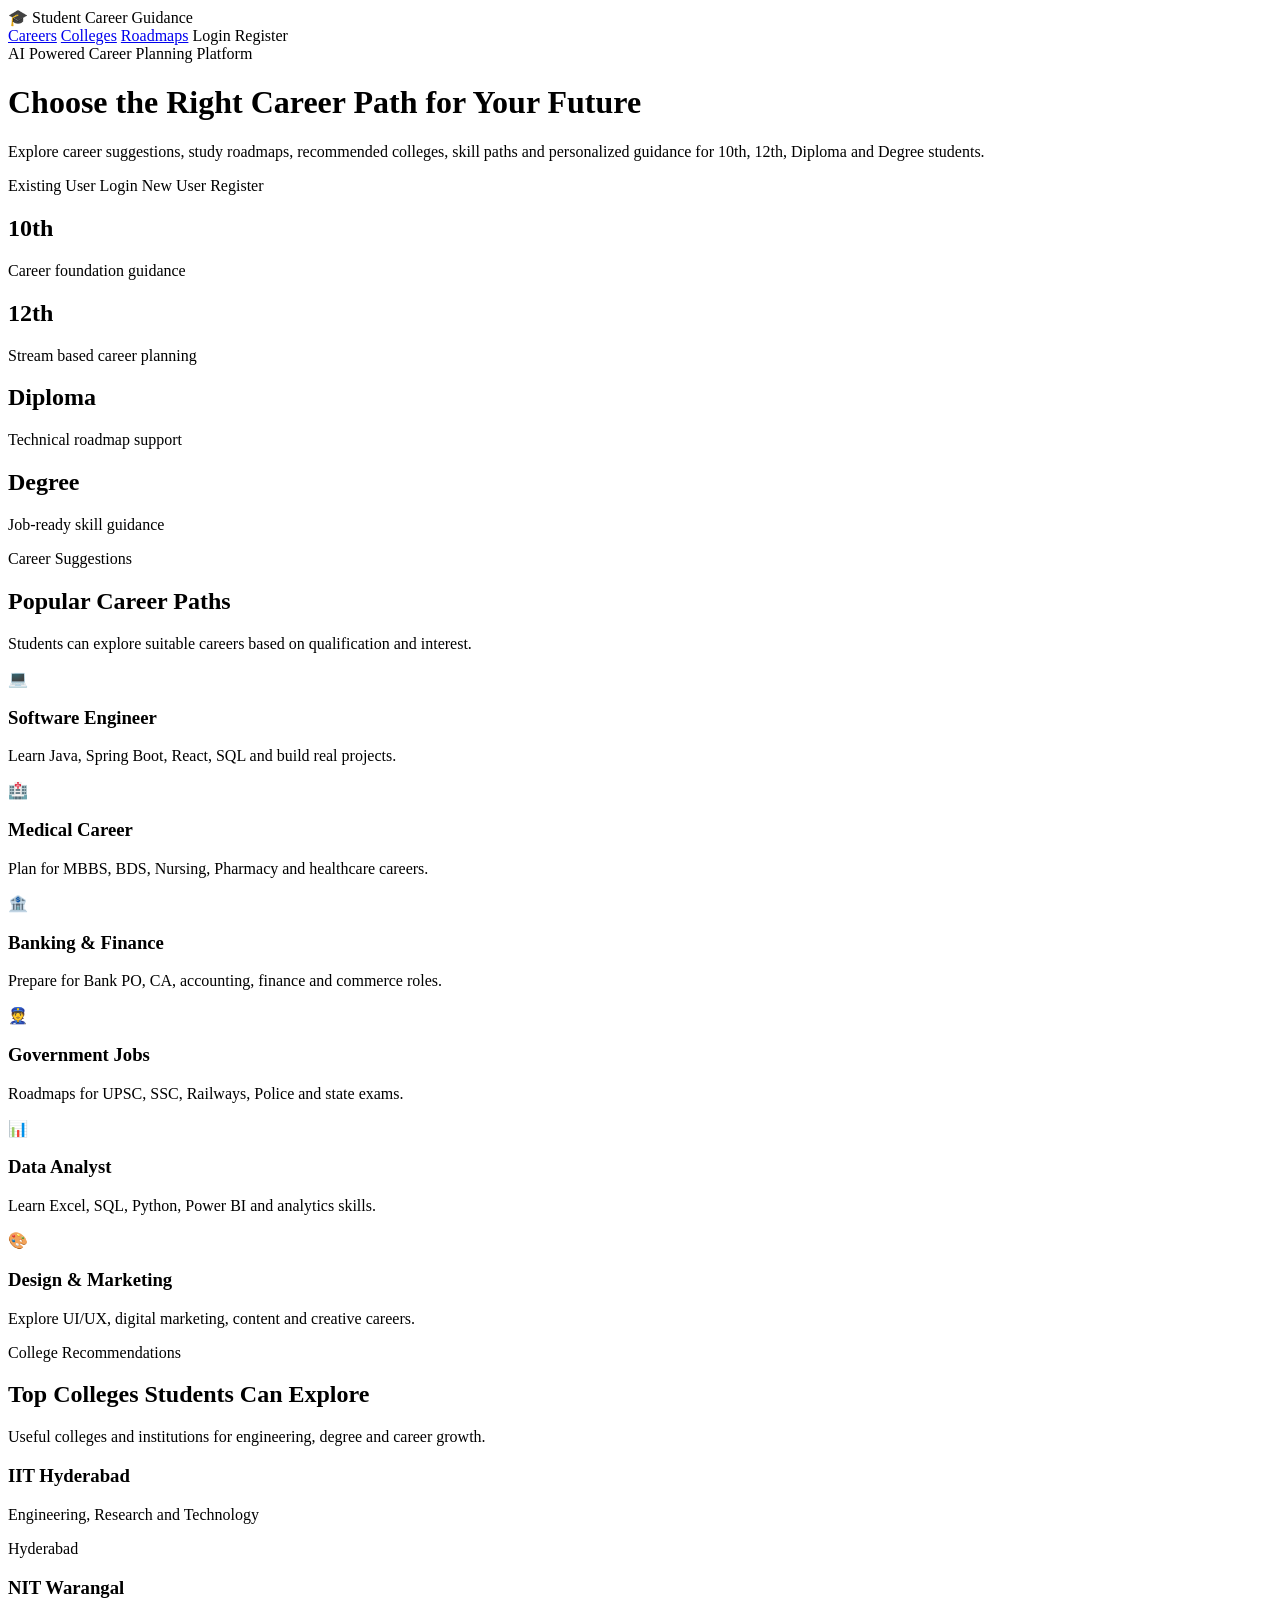
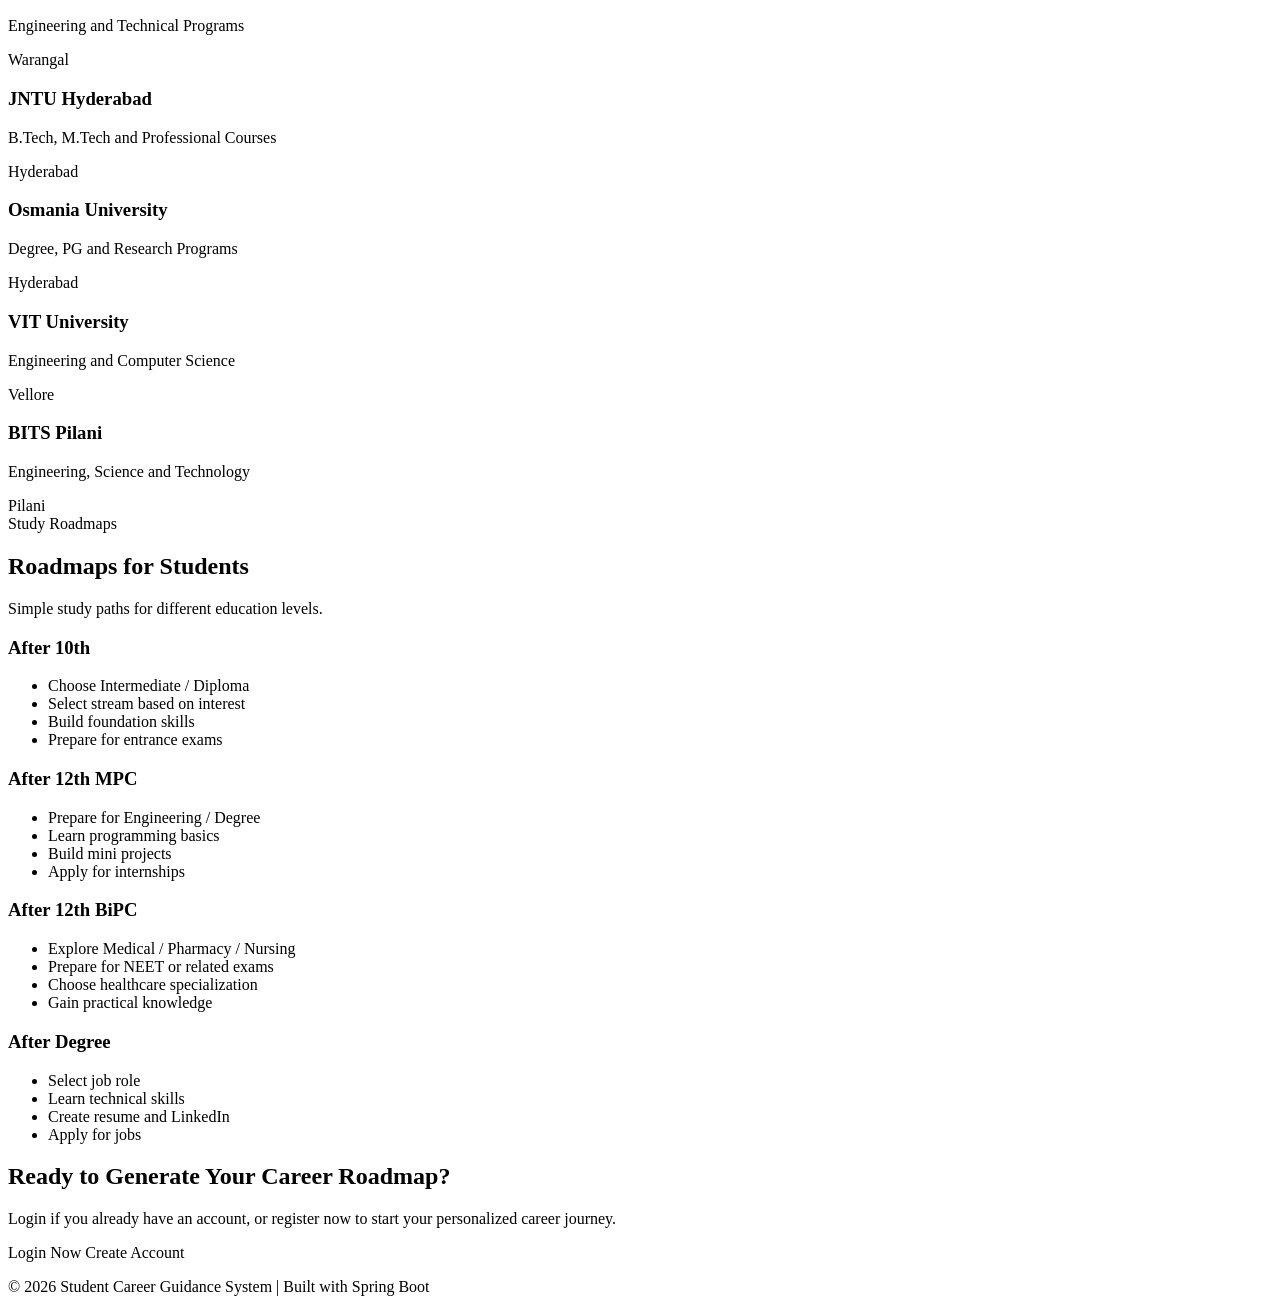
==== src/main/resources/templates/home.html @ e2b49e88 "application prpertiies changes" ====
<!DOCTYPE html>
<html xmlns:th="http://www.thymeleaf.org">

<head>
    <title>Student Career Guidance | Home</title>
    <link rel="stylesheet" th:href="@{/css/home.css}">
</head>

<body>

<header class="hero">

    <nav class="navbar">
        <div class="logo">
            🎓 Student Career Guidance
        </div>

        <div class="nav-links">
            <a href="#careers">Careers</a>
            <a href="#colleges">Colleges</a>
            <a href="#roadmaps">Roadmaps</a>
            <a th:href="@{/login}" class="login-btn">Login</a>
            <a th:href="@{/register}" class="register-btn">Register</a>
        </div>
    </nav>

    <div class="hero-content">

        <span class="badge">AI Powered Career Planning Platform</span>

        <h1>
            Choose the Right Career Path for Your Future
        </h1>

        <p>
            Explore career suggestions, study roadmaps, recommended colleges,
            skill paths and personalized guidance for 10th, 12th, Diploma and Degree students.
        </p>

        <div class="hero-actions">
            <a th:href="@{/login}" class="primary-btn">Existing User Login</a>
            <a th:href="@{/register}" class="secondary-btn">New User Register</a>
        </div>

    </div>

</header>

<section class="stats-section">

    <div class="stat-card">
        <h2>10th</h2>
        <p>Career foundation guidance</p>
    </div>

    <div class="stat-card">
        <h2>12th</h2>
        <p>Stream based career planning</p>
    </div>

    <div class="stat-card">
        <h2>Diploma</h2>
        <p>Technical roadmap support</p>
    </div>

    <div class="stat-card">
        <h2>Degree</h2>
        <p>Job-ready skill guidance</p>
    </div>

</section>

<section id="careers" class="section">

    <div class="section-title">
        <span>Career Suggestions</span>
        <h2>Popular Career Paths</h2>
        <p>Students can explore suitable careers based on qualification and interest.</p>
    </div>

    <div class="card-grid">

        <div class="career-card">
            <div class="icon">💻</div>
            <h3>Software Engineer</h3>
            <p>Learn Java, Spring Boot, React, SQL and build real projects.</p>
        </div>

        <div class="career-card">
            <div class="icon">🏥</div>
            <h3>Medical Career</h3>
            <p>Plan for MBBS, BDS, Nursing, Pharmacy and healthcare careers.</p>
        </div>

        <div class="career-card">
            <div class="icon">🏦</div>
            <h3>Banking & Finance</h3>
            <p>Prepare for Bank PO, CA, accounting, finance and commerce roles.</p>
        </div>

        <div class="career-card">
            <div class="icon">👮</div>
            <h3>Government Jobs</h3>
            <p>Roadmaps for UPSC, SSC, Railways, Police and state exams.</p>
        </div>

        <div class="career-card">
            <div class="icon">📊</div>
            <h3>Data Analyst</h3>
            <p>Learn Excel, SQL, Python, Power BI and analytics skills.</p>
        </div>

        <div class="career-card">
            <div class="icon">🎨</div>
            <h3>Design & Marketing</h3>
            <p>Explore UI/UX, digital marketing, content and creative careers.</p>
        </div>

    </div>

</section>

<section id="colleges" class="section college-bg">

    <div class="section-title">
        <span>College Recommendations</span>
        <h2>Top Colleges Students Can Explore</h2>
        <p>Useful colleges and institutions for engineering, degree and career growth.</p>
    </div>

    <div class="college-grid">

        <div class="college-card">
            <h3>IIT Hyderabad</h3>
            <p>Engineering, Research and Technology</p>
            <span>Hyderabad</span>
        </div>

        <div class="college-card">
            <h3>NIT Warangal</h3>
            <p>Engineering and Technical Programs</p>
            <span>Warangal</span>
        </div>

        <div class="college-card">
            <h3>JNTU Hyderabad</h3>
            <p>B.Tech, M.Tech and Professional Courses</p>
            <span>Hyderabad</span>
        </div>

        <div class="college-card">
            <h3>Osmania University</h3>
            <p>Degree, PG and Research Programs</p>
            <span>Hyderabad</span>
        </div>

        <div class="college-card">
            <h3>VIT University</h3>
            <p>Engineering and Computer Science</p>
            <span>Vellore</span>
        </div>

        <div class="college-card">
            <h3>BITS Pilani</h3>
            <p>Engineering, Science and Technology</p>
            <span>Pilani</span>
        </div>

    </div>

</section>

<section id="roadmaps" class="section">

    <div class="section-title">
        <span>Study Roadmaps</span>
        <h2>Roadmaps for Students</h2>
        <p>Simple study paths for different education levels.</p>
    </div>

    <div class="roadmap-grid">

        <div class="roadmap-card">
            <h3>After 10th</h3>
            <ul>
                <li>Choose Intermediate / Diploma</li>
                <li>Select stream based on interest</li>
                <li>Build foundation skills</li>
                <li>Prepare for entrance exams</li>
            </ul>
        </div>

        <div class="roadmap-card">
            <h3>After 12th MPC</h3>
            <ul>
                <li>Prepare for Engineering / Degree</li>
                <li>Learn programming basics</li>
                <li>Build mini projects</li>
                <li>Apply for internships</li>
            </ul>
        </div>

        <div class="roadmap-card">
            <h3>After 12th BiPC</h3>
            <ul>
                <li>Explore Medical / Pharmacy / Nursing</li>
                <li>Prepare for NEET or related exams</li>
                <li>Choose healthcare specialization</li>
                <li>Gain practical knowledge</li>
            </ul>
        </div>

        <div class="roadmap-card">
            <h3>After Degree</h3>
            <ul>
                <li>Select job role</li>
                <li>Learn technical skills</li>
                <li>Create resume and LinkedIn</li>
                <li>Apply for jobs</li>
            </ul>
        </div>

    </div>

</section>

<section class="cta-section">

    <h2>Ready to Generate Your Career Roadmap?</h2>

    <p>
        Login if you already have an account, or register now to start your personalized career journey.
    </p>

    <div class="cta-actions">
        <a th:href="@{/login}" class="primary-btn">Login Now</a>
        <a th:href="@{/register}" class="secondary-btn">Create Account</a>
    </div>

</section>

<footer>
    <p>© 2026 Student Career Guidance System | Built with Spring Boot</p>
</footer>

</body>
</html>
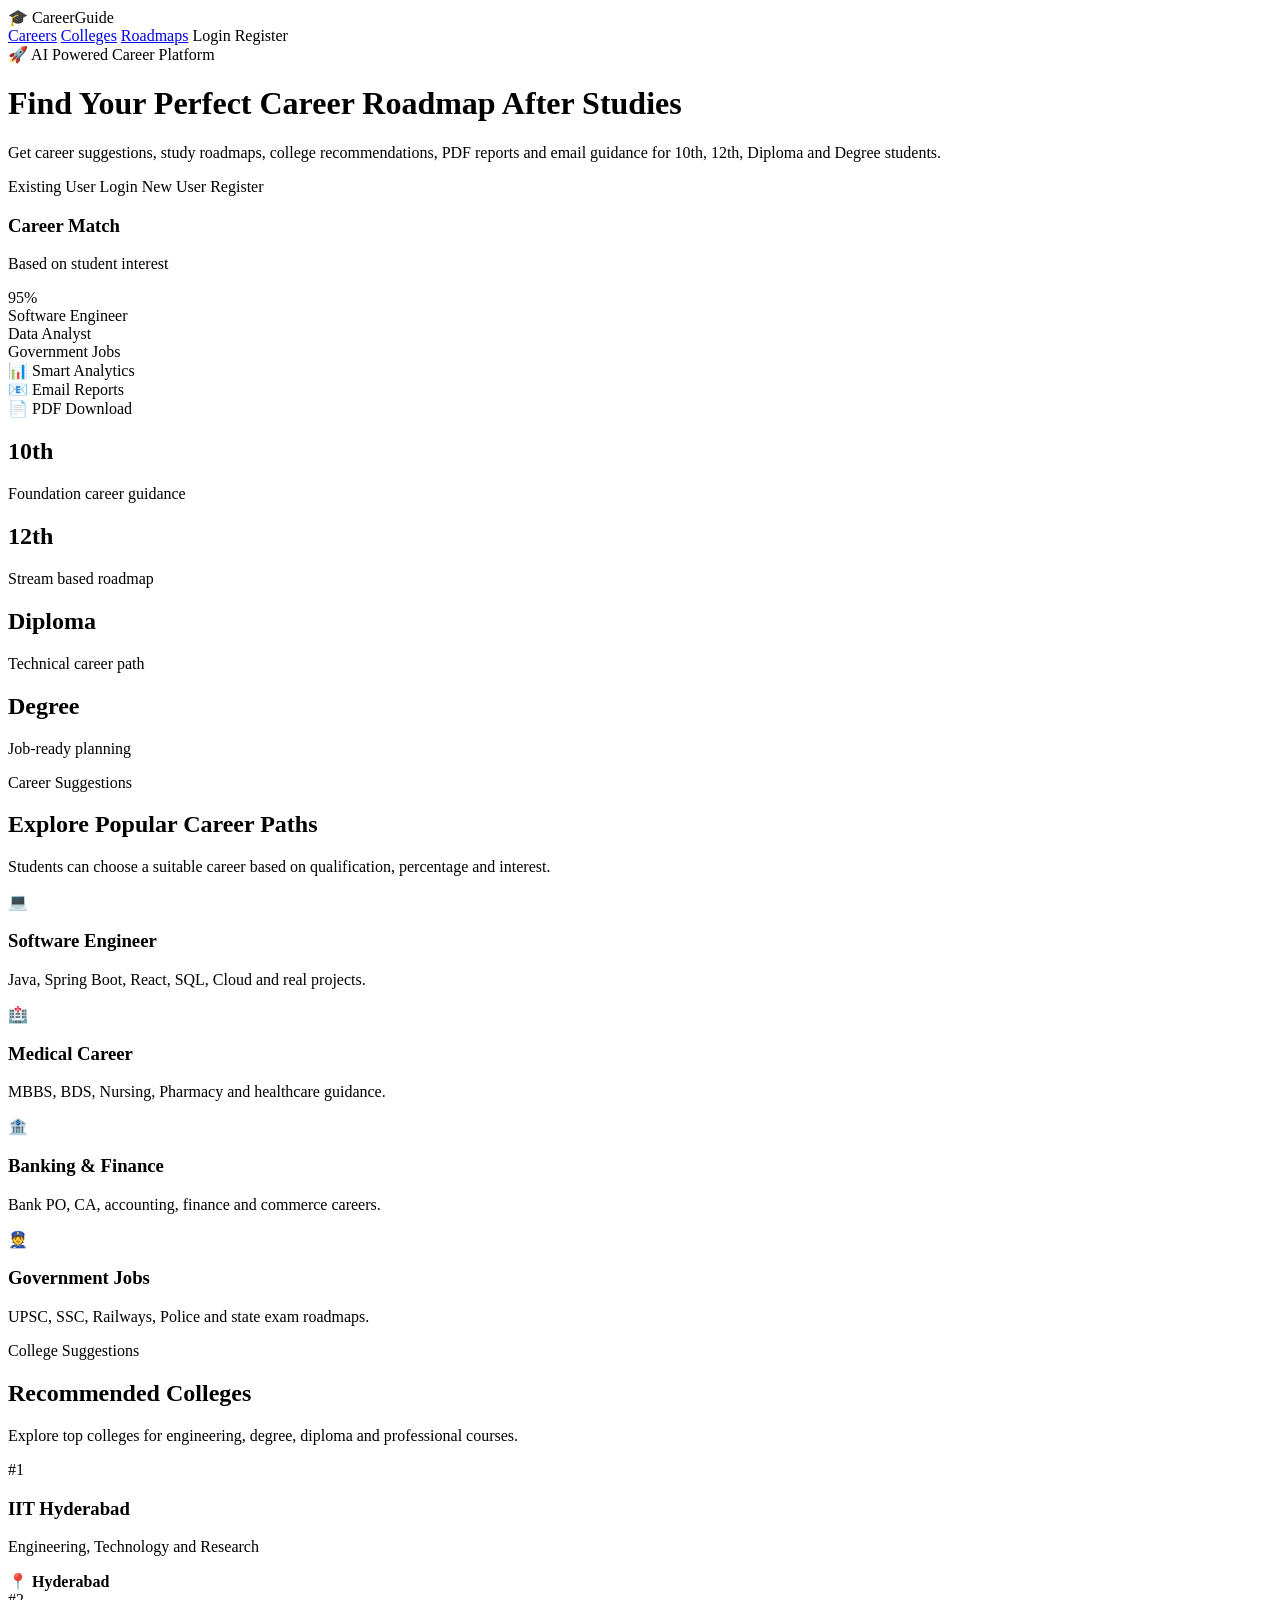
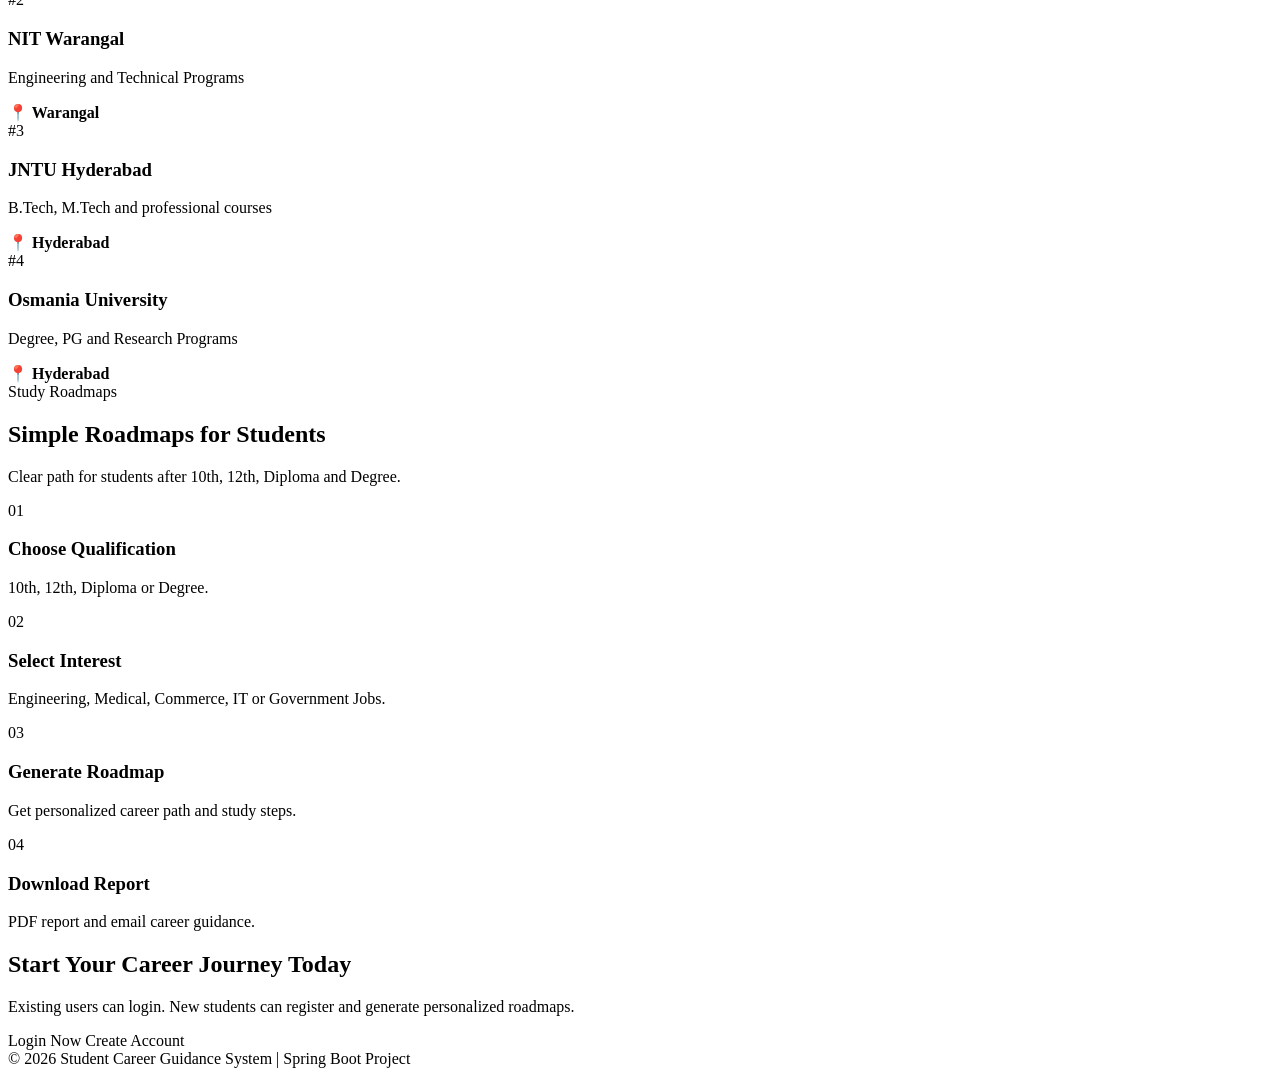
==== commit fe4f79a2: "application prpertiies changes" ====
--- a/src/main/resources/templates/home.html
+++ b/src/main/resources/templates/home.html
@@ -1,8 +1,7 @@
 <!DOCTYPE html>
 <html xmlns:th="http://www.thymeleaf.org">
-
 <head>
-    <title>Student Career Guidance | Home</title>
+    <title>Student Career Guidance</title>
     <link rel="stylesheet" th:href="@{/css/home.css}">
 </head>
 
@@ -11,35 +10,68 @@
 <header class="hero">
 
     <nav class="navbar">
-        <div class="logo">
-            🎓 Student Career Guidance
-        </div>
+        <div class="logo">🎓 CareerGuide</div>
 
         <div class="nav-links">
             <a href="#careers">Careers</a>
             <a href="#colleges">Colleges</a>
             <a href="#roadmaps">Roadmaps</a>
-            <a th:href="@{/login}" class="login-btn">Login</a>
-            <a th:href="@{/register}" class="register-btn">Register</a>
+            <a th:href="@{/login}" class="nav-login">Login</a>
+            <a th:href="@{/register}" class="nav-register">Register</a>
         </div>
     </nav>
 
-    <div class="hero-content">
-
-        <span class="badge">AI Powered Career Planning Platform</span>
-
-        <h1>
-            Choose the Right Career Path for Your Future
-        </h1>
-
-        <p>
-            Explore career suggestions, study roadmaps, recommended colleges,
-            skill paths and personalized guidance for 10th, 12th, Diploma and Degree students.
-        </p>
-
-        <div class="hero-actions">
-            <a th:href="@{/login}" class="primary-btn">Existing User Login</a>
-            <a th:href="@{/register}" class="secondary-btn">New User Register</a>
+    <div class="hero-grid">
+
+        <div class="hero-left">
+            <span class="premium-badge">🚀 AI Powered Career Platform</span>
+
+            <h1>
+                Find Your Perfect
+                <span>Career Roadmap</span>
+                After Studies
+            </h1>
+
+            <p>
+                Get career suggestions, study roadmaps, college recommendations,
+                PDF reports and email guidance for 10th, 12th, Diploma and Degree students.
+            </p>
+
+            <div class="hero-buttons">
+                <a th:href="@{/login}" class="primary-btn">Existing User Login</a>
+                <a th:href="@{/register}" class="secondary-btn">New User Register</a>
+            </div>
+        </div>
+
+        <div class="hero-right">
+            <div class="glass-card main-card">
+                <div class="card-top">
+                    <div>
+                        <h3>Career Match</h3>
+                        <p>Based on student interest</p>
+                    </div>
+                    <span>95%</span>
+                </div>
+
+                <div class="progress-box">
+                    <label>Software Engineer</label>
+                    <div><span style="width:95%"></span></div>
+                </div>
+
+                <div class="progress-box">
+                    <label>Data Analyst</label>
+                    <div><span style="width:82%"></span></div>
+                </div>
+
+                <div class="progress-box">
+                    <label>Government Jobs</label>
+                    <div><span style="width:74%"></span></div>
+                </div>
+            </div>
+
+            <div class="mini-card one">📊 Smart Analytics</div>
+            <div class="mini-card two">📧 Email Reports</div>
+            <div class="mini-card three">📄 PDF Download</div>
         </div>
 
     </div>
@@ -47,200 +79,144 @@
 </header>
 
 <section class="stats-section">
-
     <div class="stat-card">
         <h2>10th</h2>
-        <p>Career foundation guidance</p>
-    </div>
-
+        <p>Foundation career guidance</p>
+    </div>
     <div class="stat-card">
         <h2>12th</h2>
-        <p>Stream based career planning</p>
-    </div>
-
+        <p>Stream based roadmap</p>
+    </div>
     <div class="stat-card">
         <h2>Diploma</h2>
-        <p>Technical roadmap support</p>
-    </div>
-
+        <p>Technical career path</p>
+    </div>
     <div class="stat-card">
         <h2>Degree</h2>
-        <p>Job-ready skill guidance</p>
-    </div>
-
+        <p>Job-ready planning</p>
+    </div>
 </section>
 
 <section id="careers" class="section">
-
     <div class="section-title">
         <span>Career Suggestions</span>
-        <h2>Popular Career Paths</h2>
-        <p>Students can explore suitable careers based on qualification and interest.</p>
+        <h2>Explore Popular Career Paths</h2>
+        <p>Students can choose a suitable career based on qualification, percentage and interest.</p>
     </div>
 
     <div class="card-grid">
-
         <div class="career-card">
             <div class="icon">💻</div>
             <h3>Software Engineer</h3>
-            <p>Learn Java, Spring Boot, React, SQL and build real projects.</p>
+            <p>Java, Spring Boot, React, SQL, Cloud and real projects.</p>
         </div>
 
         <div class="career-card">
             <div class="icon">🏥</div>
             <h3>Medical Career</h3>
-            <p>Plan for MBBS, BDS, Nursing, Pharmacy and healthcare careers.</p>
+            <p>MBBS, BDS, Nursing, Pharmacy and healthcare guidance.</p>
         </div>
 
         <div class="career-card">
             <div class="icon">🏦</div>
             <h3>Banking & Finance</h3>
-            <p>Prepare for Bank PO, CA, accounting, finance and commerce roles.</p>
+            <p>Bank PO, CA, accounting, finance and commerce careers.</p>
         </div>
 
         <div class="career-card">
             <div class="icon">👮</div>
             <h3>Government Jobs</h3>
-            <p>Roadmaps for UPSC, SSC, Railways, Police and state exams.</p>
-        </div>
-
-        <div class="career-card">
-            <div class="icon">📊</div>
-            <h3>Data Analyst</h3>
-            <p>Learn Excel, SQL, Python, Power BI and analytics skills.</p>
-        </div>
-
-        <div class="career-card">
-            <div class="icon">🎨</div>
-            <h3>Design & Marketing</h3>
-            <p>Explore UI/UX, digital marketing, content and creative careers.</p>
-        </div>
-
-    </div>
-
+            <p>UPSC, SSC, Railways, Police and state exam roadmaps.</p>
+        </div>
+    </div>
 </section>
 
 <section id="colleges" class="section college-bg">
-
     <div class="section-title">
-        <span>College Recommendations</span>
-        <h2>Top Colleges Students Can Explore</h2>
-        <p>Useful colleges and institutions for engineering, degree and career growth.</p>
+        <span>College Suggestions</span>
+        <h2>Recommended Colleges</h2>
+        <p>Explore top colleges for engineering, degree, diploma and professional courses.</p>
     </div>
 
     <div class="college-grid">
-
-        <div class="college-card">
+        <div class="college-card">
+            <span class="college-rank">#1</span>
             <h3>IIT Hyderabad</h3>
-            <p>Engineering, Research and Technology</p>
-            <span>Hyderabad</span>
-        </div>
-
-        <div class="college-card">
+            <p>Engineering, Technology and Research</p>
+            <b>📍 Hyderabad</b>
+        </div>
+
+        <div class="college-card">
+            <span class="college-rank">#2</span>
             <h3>NIT Warangal</h3>
             <p>Engineering and Technical Programs</p>
-            <span>Warangal</span>
-        </div>
-
-        <div class="college-card">
+            <b>📍 Warangal</b>
+        </div>
+
+        <div class="college-card">
+            <span class="college-rank">#3</span>
             <h3>JNTU Hyderabad</h3>
-            <p>B.Tech, M.Tech and Professional Courses</p>
-            <span>Hyderabad</span>
-        </div>
-
-        <div class="college-card">
+            <p>B.Tech, M.Tech and professional courses</p>
+            <b>📍 Hyderabad</b>
+        </div>
+
+        <div class="college-card">
+            <span class="college-rank">#4</span>
             <h3>Osmania University</h3>
             <p>Degree, PG and Research Programs</p>
-            <span>Hyderabad</span>
-        </div>
-
-        <div class="college-card">
-            <h3>VIT University</h3>
-            <p>Engineering and Computer Science</p>
-            <span>Vellore</span>
-        </div>
-
-        <div class="college-card">
-            <h3>BITS Pilani</h3>
-            <p>Engineering, Science and Technology</p>
-            <span>Pilani</span>
-        </div>
-
-    </div>
-
+            <b>📍 Hyderabad</b>
+        </div>
+    </div>
 </section>
 
 <section id="roadmaps" class="section">
-
     <div class="section-title">
         <span>Study Roadmaps</span>
-        <h2>Roadmaps for Students</h2>
-        <p>Simple study paths for different education levels.</p>
-    </div>
-
-    <div class="roadmap-grid">
-
-        <div class="roadmap-card">
-            <h3>After 10th</h3>
-            <ul>
-                <li>Choose Intermediate / Diploma</li>
-                <li>Select stream based on interest</li>
-                <li>Build foundation skills</li>
-                <li>Prepare for entrance exams</li>
-            </ul>
-        </div>
-
-        <div class="roadmap-card">
-            <h3>After 12th MPC</h3>
-            <ul>
-                <li>Prepare for Engineering / Degree</li>
-                <li>Learn programming basics</li>
-                <li>Build mini projects</li>
-                <li>Apply for internships</li>
-            </ul>
-        </div>
-
-        <div class="roadmap-card">
-            <h3>After 12th BiPC</h3>
-            <ul>
-                <li>Explore Medical / Pharmacy / Nursing</li>
-                <li>Prepare for NEET or related exams</li>
-                <li>Choose healthcare specialization</li>
-                <li>Gain practical knowledge</li>
-            </ul>
-        </div>
-
-        <div class="roadmap-card">
-            <h3>After Degree</h3>
-            <ul>
-                <li>Select job role</li>
-                <li>Learn technical skills</li>
-                <li>Create resume and LinkedIn</li>
-                <li>Apply for jobs</li>
-            </ul>
-        </div>
-
-    </div>
-
+        <h2>Simple Roadmaps for Students</h2>
+        <p>Clear path for students after 10th, 12th, Diploma and Degree.</p>
+    </div>
+
+    <div class="roadmap-line">
+
+        <div class="roadmap-step">
+            <div class="step-no">01</div>
+            <h3>Choose Qualification</h3>
+            <p>10th, 12th, Diploma or Degree.</p>
+        </div>
+
+        <div class="roadmap-step">
+            <div class="step-no">02</div>
+            <h3>Select Interest</h3>
+            <p>Engineering, Medical, Commerce, IT or Government Jobs.</p>
+        </div>
+
+        <div class="roadmap-step">
+            <div class="step-no">03</div>
+            <h3>Generate Roadmap</h3>
+            <p>Get personalized career path and study steps.</p>
+        </div>
+
+        <div class="roadmap-step">
+            <div class="step-no">04</div>
+            <h3>Download Report</h3>
+            <p>PDF report and email career guidance.</p>
+        </div>
+
+    </div>
 </section>
 
 <section class="cta-section">
-
-    <h2>Ready to Generate Your Career Roadmap?</h2>
-
-    <p>
-        Login if you already have an account, or register now to start your personalized career journey.
-    </p>
+    <h2>Start Your Career Journey Today</h2>
+    <p>Existing users can login. New students can register and generate personalized roadmaps.</p>
 
     <div class="cta-actions">
         <a th:href="@{/login}" class="primary-btn">Login Now</a>
         <a th:href="@{/register}" class="secondary-btn">Create Account</a>
     </div>
-
 </section>
 
 <footer>
-    <p>© 2026 Student Career Guidance System | Built with Spring Boot</p>
+    © 2026 Student Career Guidance System | Spring Boot Project
 </footer>
 
 </body>
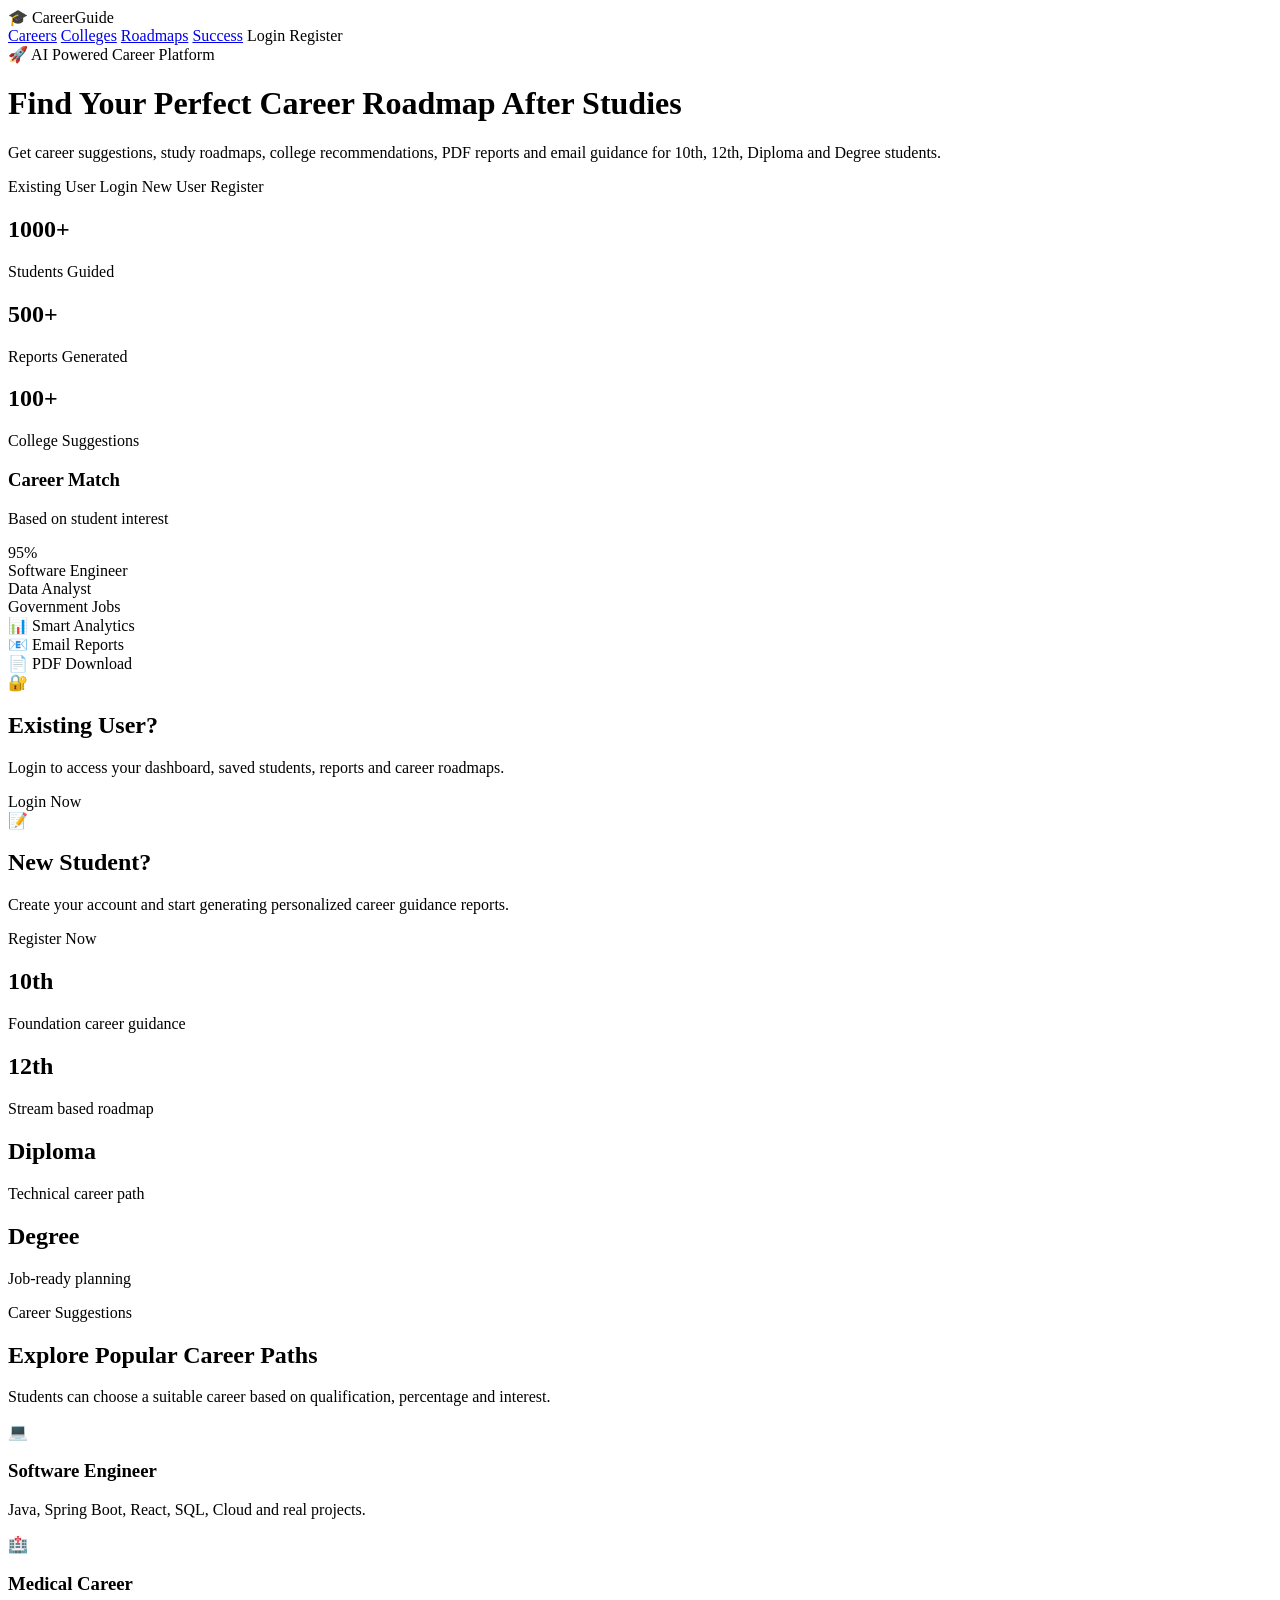
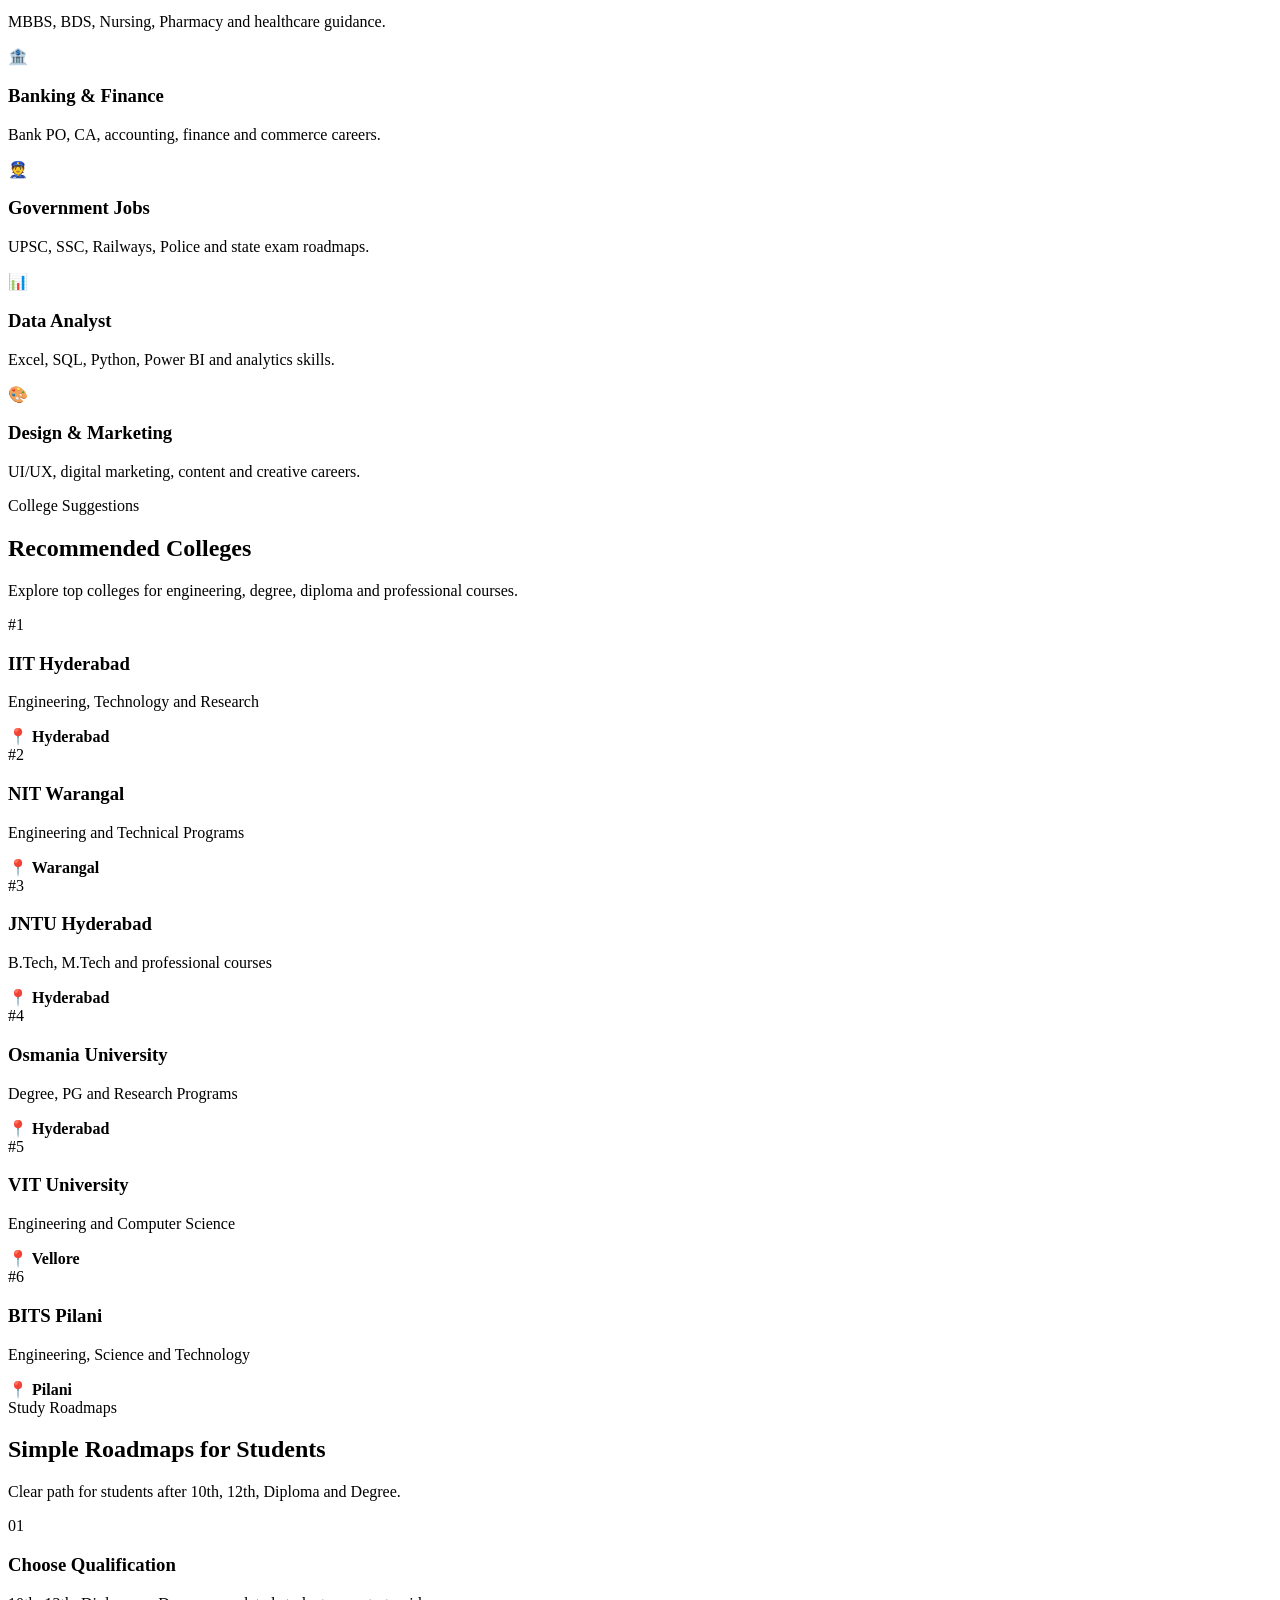
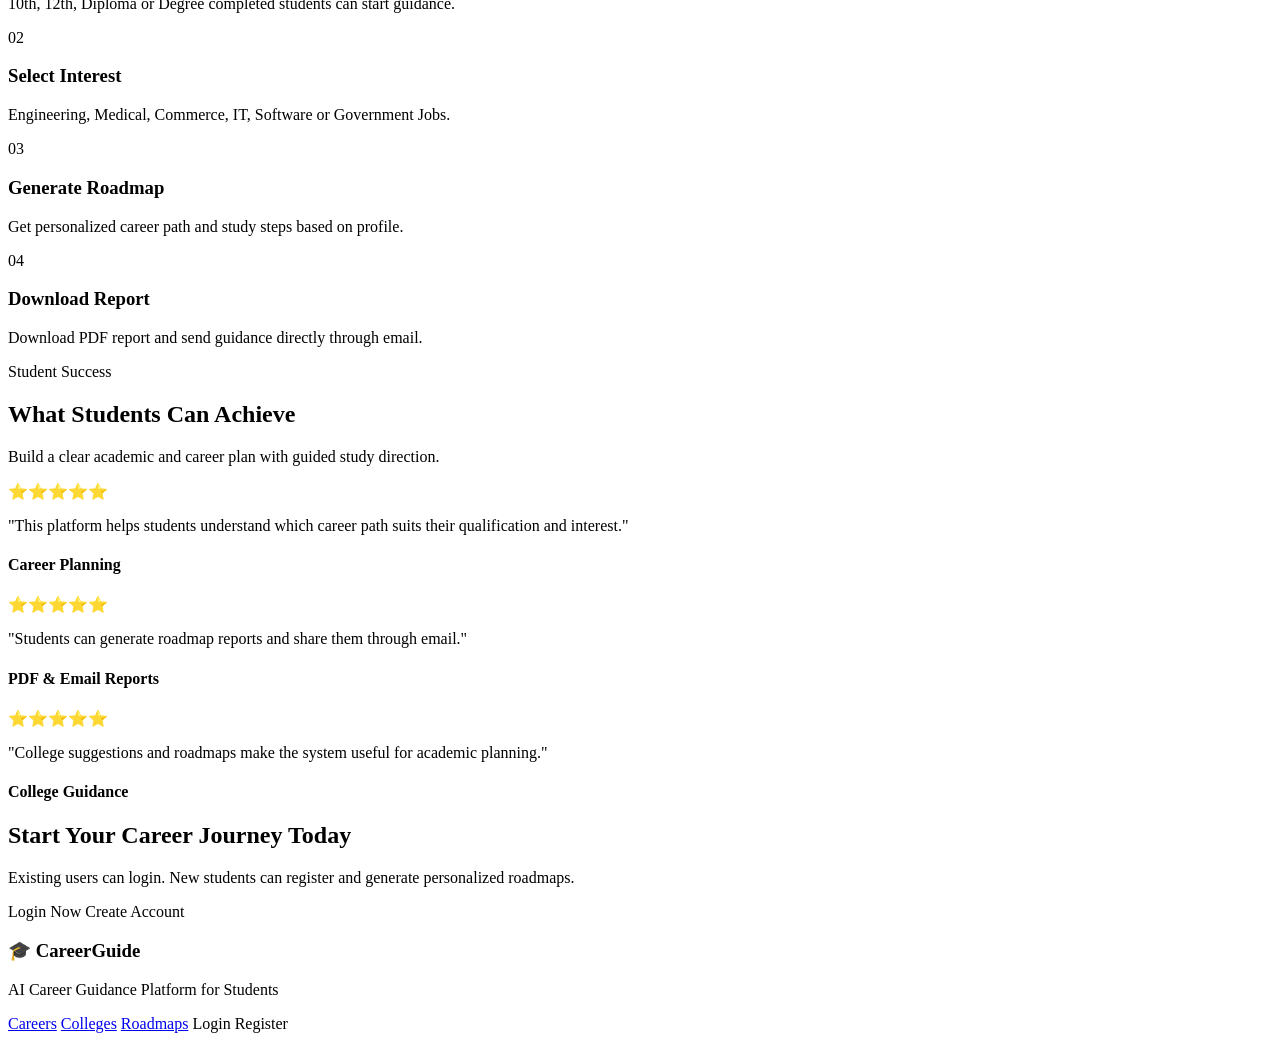
==== commit 5946c5a7: "application prpertiies changes" ====
--- a/src/main/resources/templates/home.html
+++ b/src/main/resources/templates/home.html
@@ -1,5 +1,6 @@
 <!DOCTYPE html>
 <html xmlns:th="http://www.thymeleaf.org">
+
 <head>
     <title>Student Career Guidance</title>
     <link rel="stylesheet" th:href="@{/css/home.css}">
@@ -16,6 +17,7 @@
             <a href="#careers">Careers</a>
             <a href="#colleges">Colleges</a>
             <a href="#roadmaps">Roadmaps</a>
+            <a href="#success">Success</a>
             <a th:href="@{/login}" class="nav-login">Login</a>
             <a th:href="@{/register}" class="nav-register">Register</a>
         </div>
@@ -41,9 +43,27 @@
                 <a th:href="@{/login}" class="primary-btn">Existing User Login</a>
                 <a th:href="@{/register}" class="secondary-btn">New User Register</a>
             </div>
+
+            <div class="quick-stats">
+                <div>
+                    <h2>1000+</h2>
+                    <span>Students Guided</span>
+                </div>
+
+                <div>
+                    <h2>500+</h2>
+                    <span>Reports Generated</span>
+                </div>
+
+                <div>
+                    <h2>100+</h2>
+                    <span>College Suggestions</span>
+                </div>
+            </div>
         </div>
 
         <div class="hero-right">
+
             <div class="glass-card main-card">
                 <div class="card-top">
                     <div>
@@ -72,39 +92,67 @@
             <div class="mini-card one">📊 Smart Analytics</div>
             <div class="mini-card two">📧 Email Reports</div>
             <div class="mini-card three">📄 PDF Download</div>
+
         </div>
 
     </div>
 
 </header>
 
+<section class="access-section">
+
+    <div class="access-card login-access">
+        <div class="access-icon">🔐</div>
+        <h2>Existing User?</h2>
+        <p>Login to access your dashboard, saved students, reports and career roadmaps.</p>
+        <a th:href="@{/login}">Login Now</a>
+    </div>
+
+    <div class="access-card register-access">
+        <div class="access-icon">📝</div>
+        <h2>New Student?</h2>
+        <p>Create your account and start generating personalized career guidance reports.</p>
+        <a th:href="@{/register}">Register Now</a>
+    </div>
+
+</section>
+
 <section class="stats-section">
+
     <div class="stat-card">
         <h2>10th</h2>
         <p>Foundation career guidance</p>
     </div>
+
     <div class="stat-card">
         <h2>12th</h2>
         <p>Stream based roadmap</p>
     </div>
+
     <div class="stat-card">
         <h2>Diploma</h2>
         <p>Technical career path</p>
     </div>
+
     <div class="stat-card">
         <h2>Degree</h2>
         <p>Job-ready planning</p>
     </div>
+
 </section>
 
 <section id="careers" class="section">
+
     <div class="section-title">
         <span>Career Suggestions</span>
         <h2>Explore Popular Career Paths</h2>
-        <p>Students can choose a suitable career based on qualification, percentage and interest.</p>
+        <p>
+            Students can choose a suitable career based on qualification, percentage and interest.
+        </p>
     </div>
 
     <div class="card-grid">
+
         <div class="career-card">
             <div class="icon">💻</div>
             <h3>Software Engineer</h3>
@@ -128,17 +176,35 @@
             <h3>Government Jobs</h3>
             <p>UPSC, SSC, Railways, Police and state exam roadmaps.</p>
         </div>
-    </div>
+
+        <div class="career-card">
+            <div class="icon">📊</div>
+            <h3>Data Analyst</h3>
+            <p>Excel, SQL, Python, Power BI and analytics skills.</p>
+        </div>
+
+        <div class="career-card">
+            <div class="icon">🎨</div>
+            <h3>Design & Marketing</h3>
+            <p>UI/UX, digital marketing, content and creative careers.</p>
+        </div>
+
+    </div>
+
 </section>
 
 <section id="colleges" class="section college-bg">
+
     <div class="section-title">
         <span>College Suggestions</span>
         <h2>Recommended Colleges</h2>
-        <p>Explore top colleges for engineering, degree, diploma and professional courses.</p>
+        <p>
+            Explore top colleges for engineering, degree, diploma and professional courses.
+        </p>
     </div>
 
     <div class="college-grid">
+
         <div class="college-card">
             <span class="college-rank">#1</span>
             <h3>IIT Hyderabad</h3>
@@ -166,14 +232,33 @@
             <p>Degree, PG and Research Programs</p>
             <b>📍 Hyderabad</b>
         </div>
-    </div>
+
+        <div class="college-card">
+            <span class="college-rank">#5</span>
+            <h3>VIT University</h3>
+            <p>Engineering and Computer Science</p>
+            <b>📍 Vellore</b>
+        </div>
+
+        <div class="college-card">
+            <span class="college-rank">#6</span>
+            <h3>BITS Pilani</h3>
+            <p>Engineering, Science and Technology</p>
+            <b>📍 Pilani</b>
+        </div>
+
+    </div>
+
 </section>
 
 <section id="roadmaps" class="section">
+
     <div class="section-title">
         <span>Study Roadmaps</span>
         <h2>Simple Roadmaps for Students</h2>
-        <p>Clear path for students after 10th, 12th, Diploma and Degree.</p>
+        <p>
+            Clear path for students after 10th, 12th, Diploma and Degree.
+        </p>
     </div>
 
     <div class="roadmap-line">
@@ -181,42 +266,101 @@
         <div class="roadmap-step">
             <div class="step-no">01</div>
             <h3>Choose Qualification</h3>
-            <p>10th, 12th, Diploma or Degree.</p>
+            <p>10th, 12th, Diploma or Degree completed students can start guidance.</p>
         </div>
 
         <div class="roadmap-step">
             <div class="step-no">02</div>
             <h3>Select Interest</h3>
-            <p>Engineering, Medical, Commerce, IT or Government Jobs.</p>
+            <p>Engineering, Medical, Commerce, IT, Software or Government Jobs.</p>
         </div>
 
         <div class="roadmap-step">
             <div class="step-no">03</div>
             <h3>Generate Roadmap</h3>
-            <p>Get personalized career path and study steps.</p>
+            <p>Get personalized career path and study steps based on profile.</p>
         </div>
 
         <div class="roadmap-step">
             <div class="step-no">04</div>
             <h3>Download Report</h3>
-            <p>PDF report and email career guidance.</p>
-        </div>
-
-    </div>
+            <p>Download PDF report and send guidance directly through email.</p>
+        </div>
+
+    </div>
+
+</section>
+
+<section id="success" class="section success-section">
+
+    <div class="section-title">
+        <span>Student Success</span>
+        <h2>What Students Can Achieve</h2>
+        <p>
+            Build a clear academic and career plan with guided study direction.
+        </p>
+    </div>
+
+    <div class="success-grid">
+
+        <div class="success-card">
+            <div class="stars">⭐⭐⭐⭐⭐</div>
+            <p>
+                "This platform helps students understand which career path suits their qualification and interest."
+            </p>
+            <h4>Career Planning</h4>
+        </div>
+
+        <div class="success-card">
+            <div class="stars">⭐⭐⭐⭐⭐</div>
+            <p>
+                "Students can generate roadmap reports and share them through email."
+            </p>
+            <h4>PDF & Email Reports</h4>
+        </div>
+
+        <div class="success-card">
+            <div class="stars">⭐⭐⭐⭐⭐</div>
+            <p>
+                "College suggestions and roadmaps make the system useful for academic planning."
+            </p>
+            <h4>College Guidance</h4>
+        </div>
+
+    </div>
+
 </section>
 
 <section class="cta-section">
+
     <h2>Start Your Career Journey Today</h2>
-    <p>Existing users can login. New students can register and generate personalized roadmaps.</p>
+
+    <p>
+        Existing users can login. New students can register and generate personalized roadmaps.
+    </p>
 
     <div class="cta-actions">
         <a th:href="@{/login}" class="primary-btn">Login Now</a>
         <a th:href="@{/register}" class="secondary-btn">Create Account</a>
     </div>
-</section>
-
-<footer>
-    © 2026 Student Career Guidance System | Spring Boot Project
+
+</section>
+
+<footer class="footer">
+
+    <div>
+        <h3>🎓 CareerGuide</h3>
+        <p>AI Career Guidance Platform for Students</p>
+    </div>
+
+    <div class="footer-links">
+        <a href="#careers">Careers</a>
+        <a href="#colleges">Colleges</a>
+        <a href="#roadmaps">Roadmaps</a>
+        <a th:href="@{/login}">Login</a>
+        <a th:href="@{/register}">Register</a>
+    </div>
+
 </footer>
 
 </body>
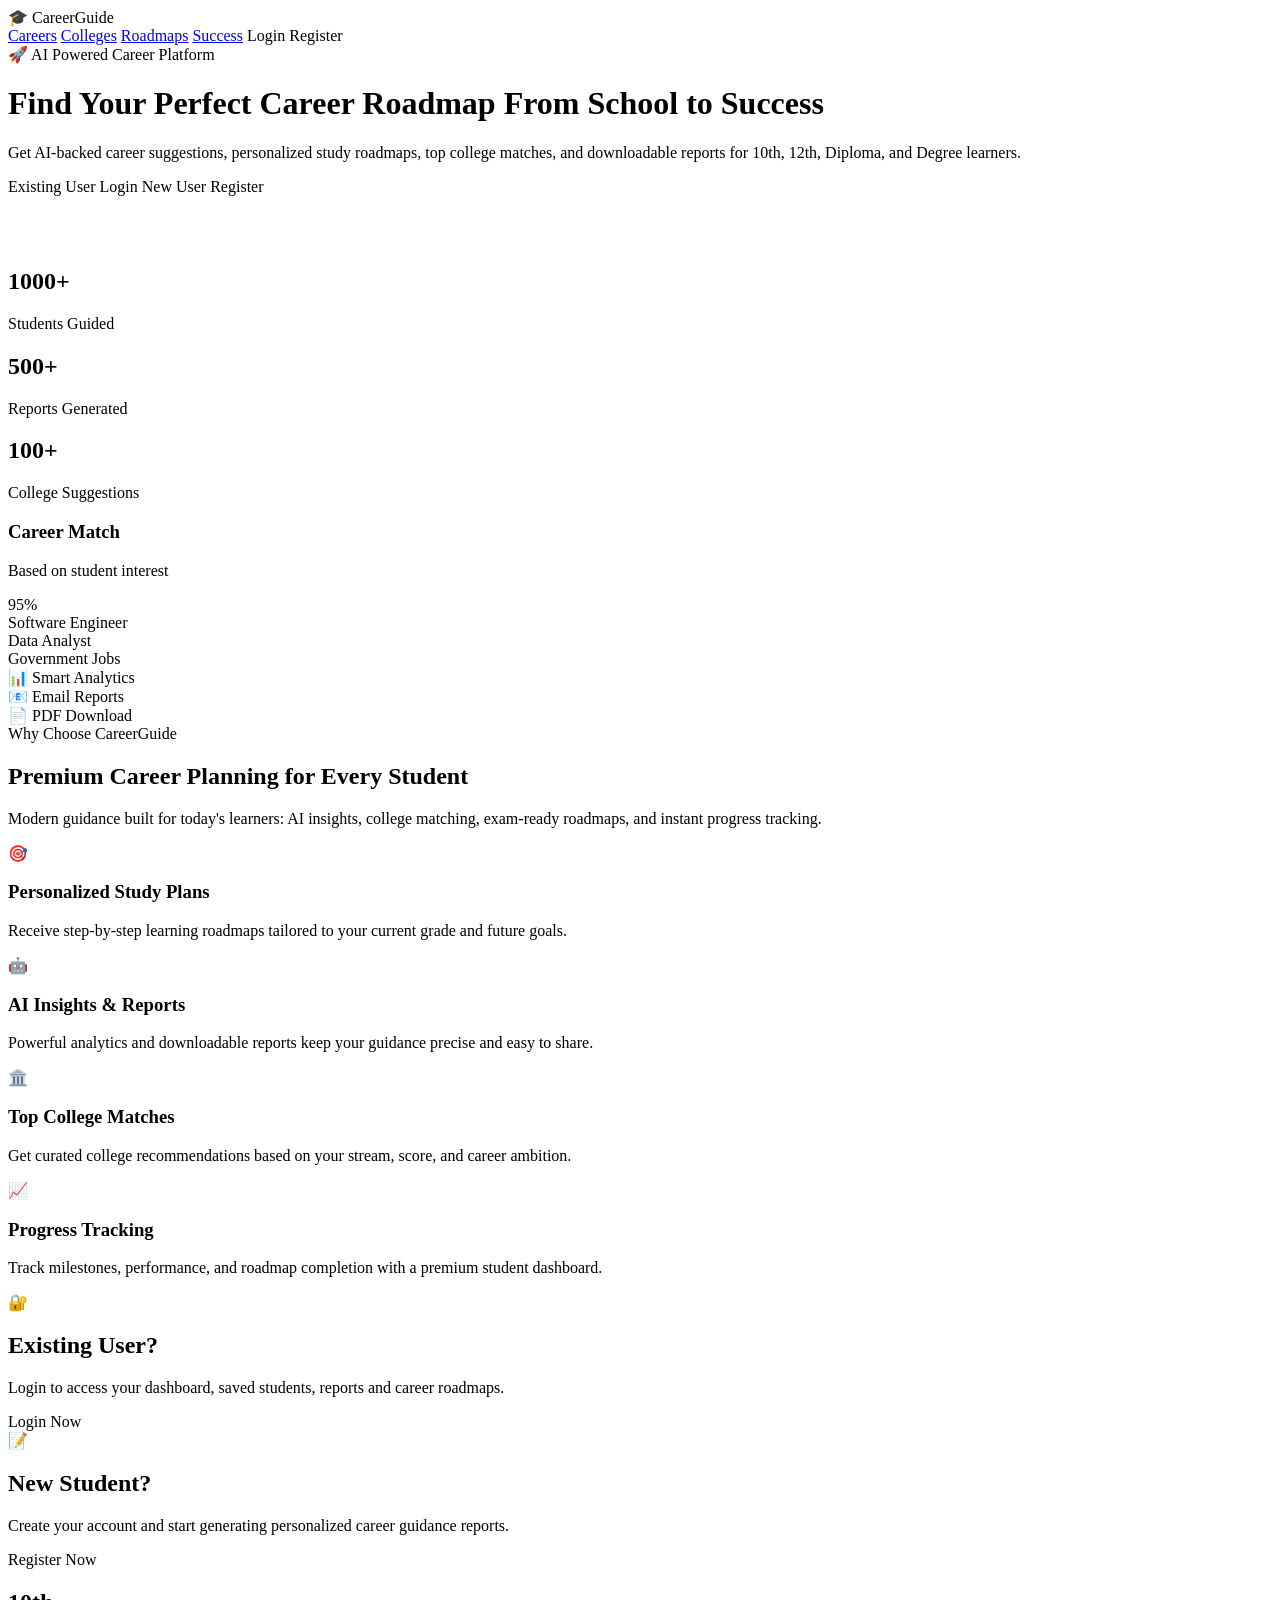
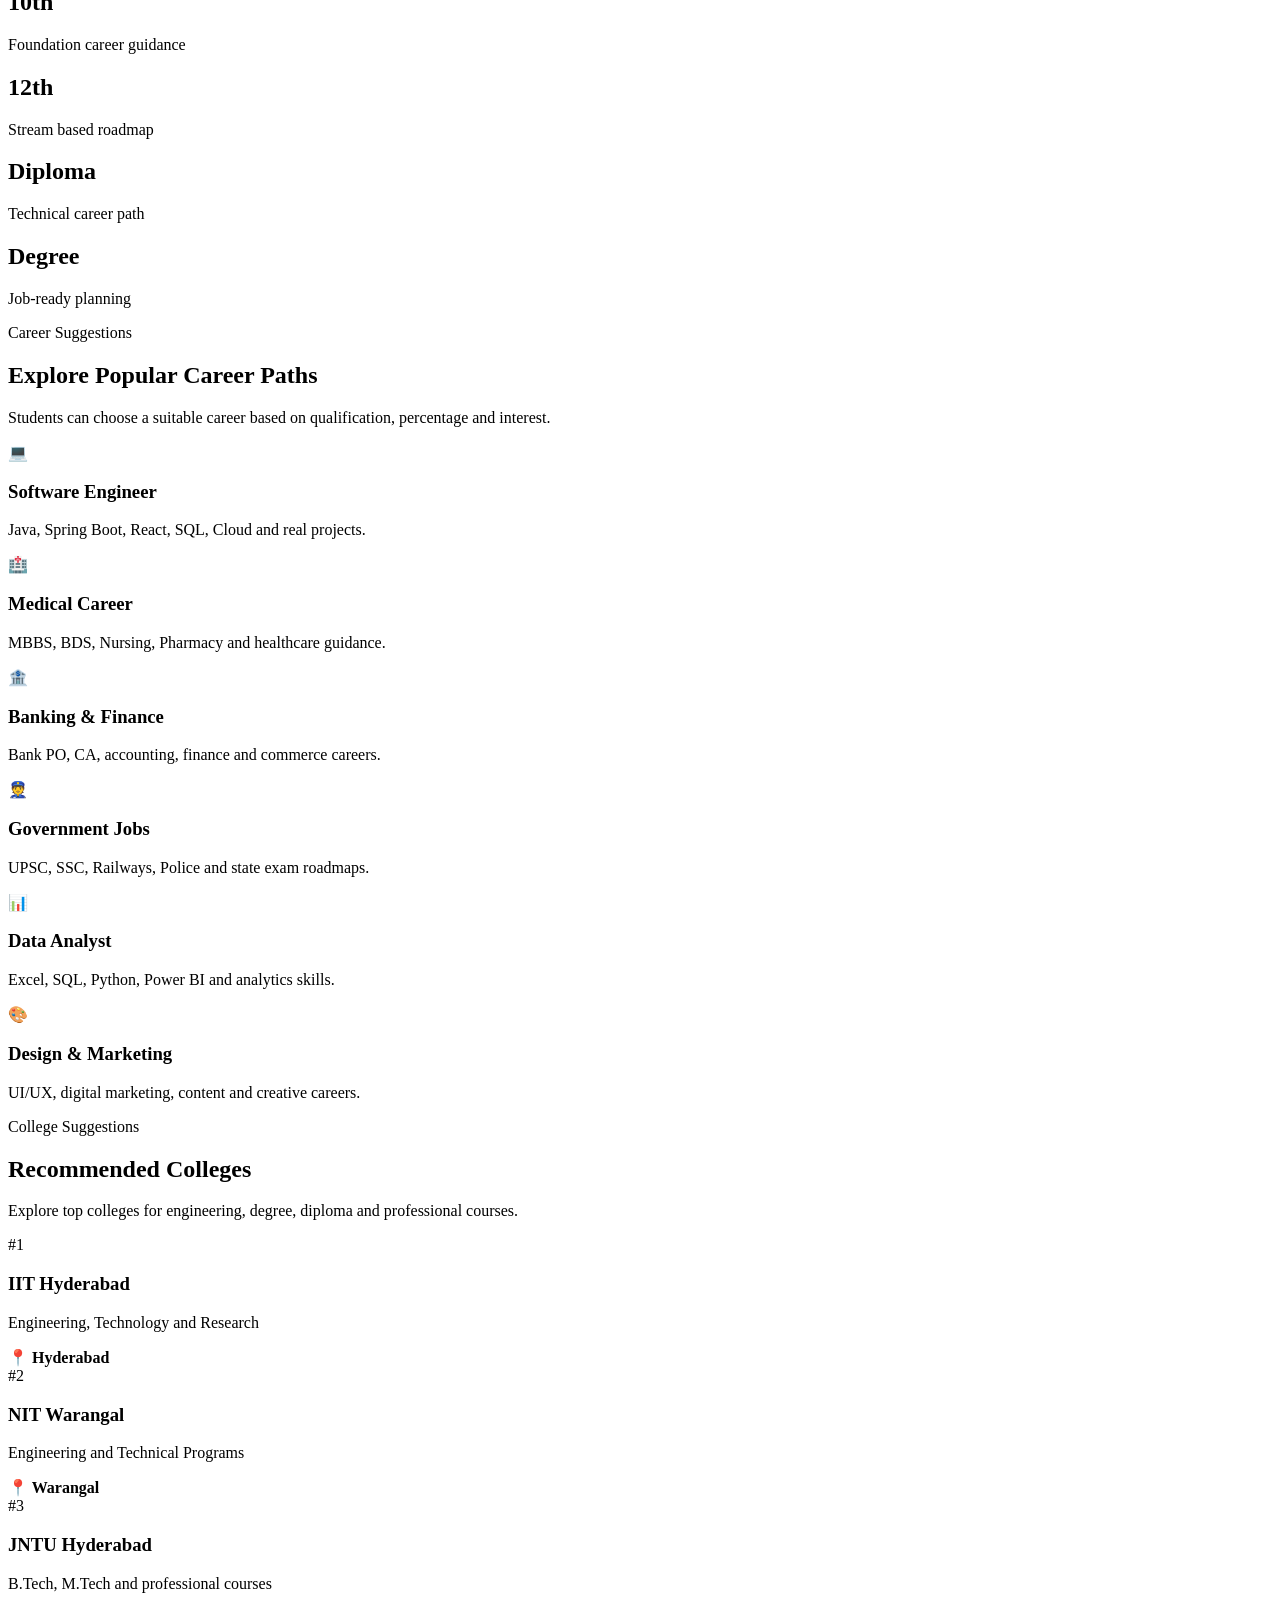
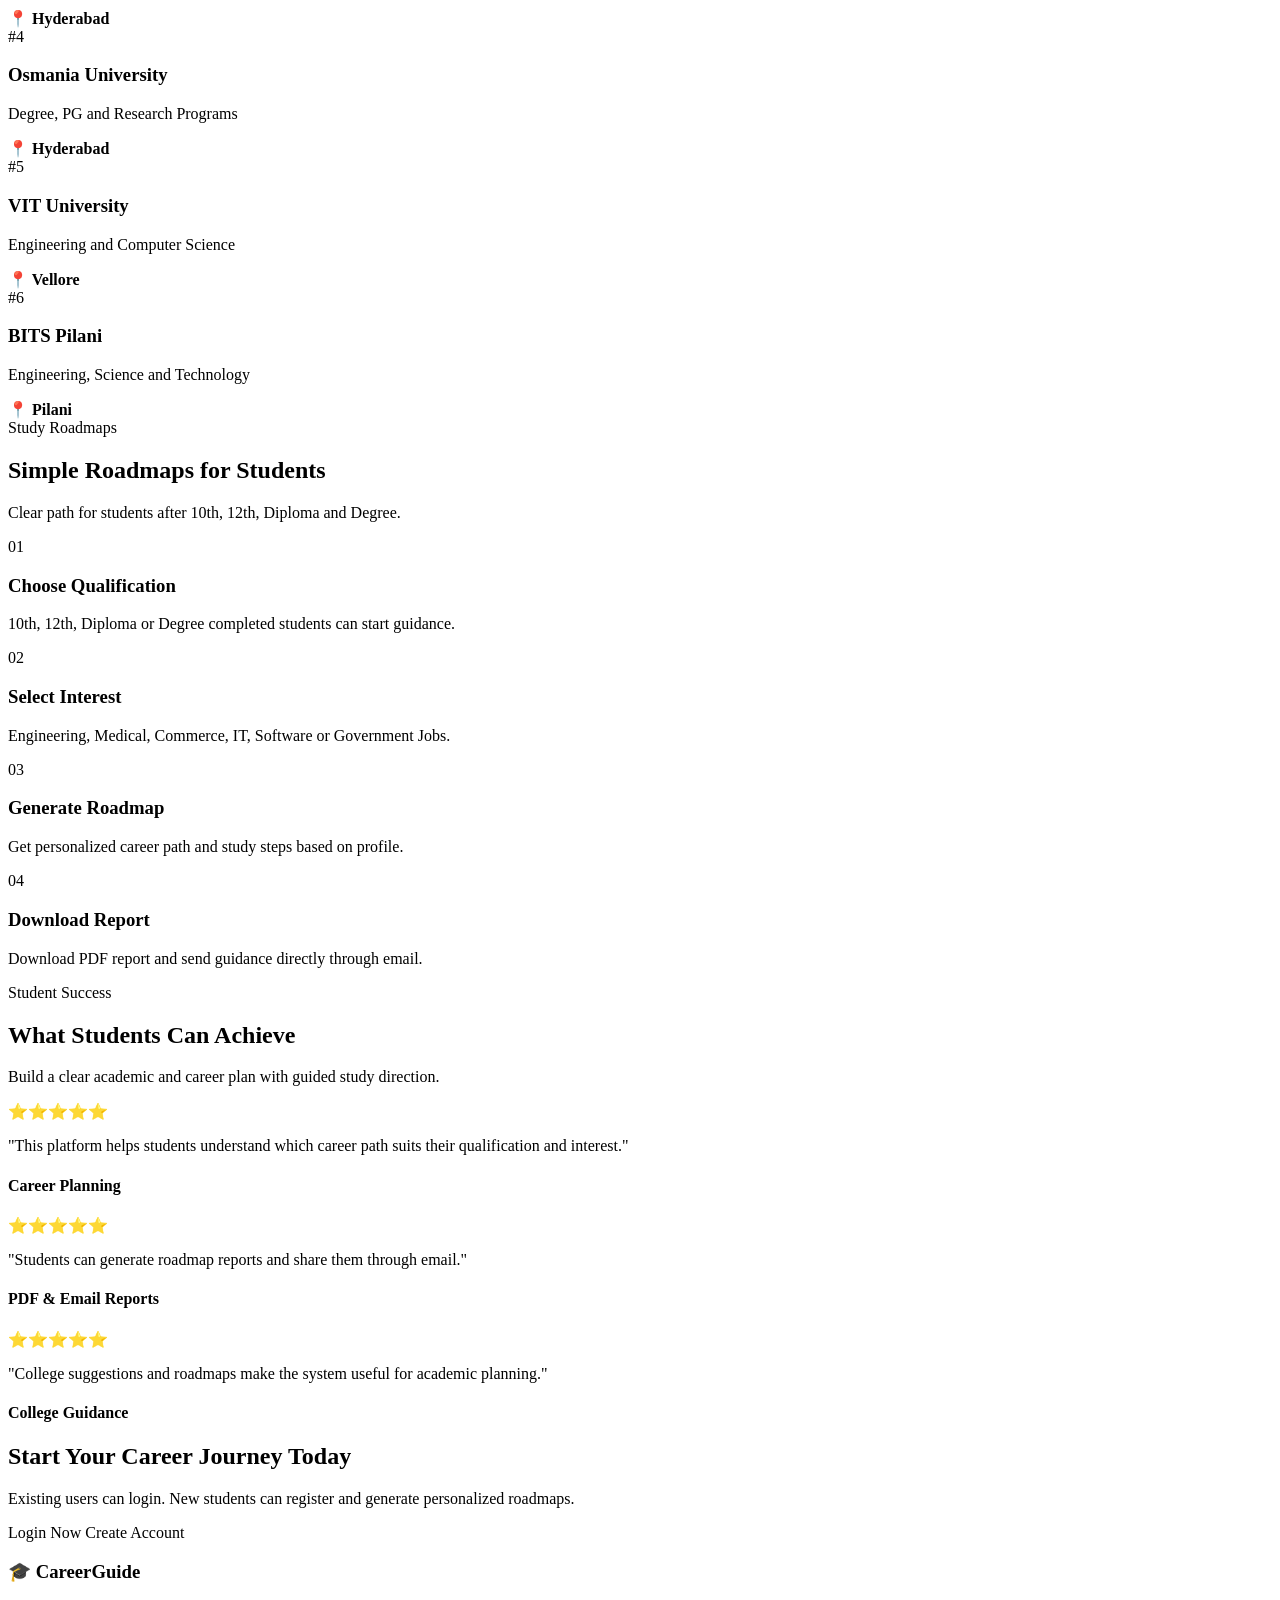
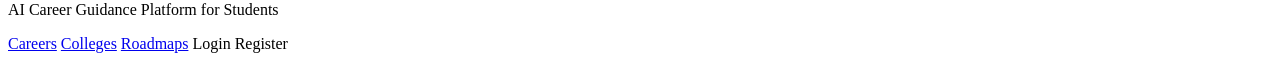
==== commit b1586643: "application prpertiies changes" ====
--- a/src/main/resources/templates/home.html
+++ b/src/main/resources/templates/home.html
@@ -1,367 +1,413 @@
-<!DOCTYPE html>
-<html xmlns:th="http://www.thymeleaf.org">
-
-<head>
-    <title>Student Career Guidance</title>
+	<!DOCTYPE html>
+	<html xmlns:th="http://www.thymeleaf.org">
+
+	<head>
+	    <meta charset="utf-8">
+	    <meta name="viewport" content="width=device-width, initial-scale=1">
+	    <title>Student Career Guidance</title>
     <link rel="stylesheet" th:href="@{/css/home.css}">
-</head>
-
-<body>
-
-<header class="hero">
-
-    <nav class="navbar">
-        <div class="logo">🎓 CareerGuide</div>
-
-        <div class="nav-links">
-            <a href="#careers">Careers</a>
-            <a href="#colleges">Colleges</a>
-            <a href="#roadmaps">Roadmaps</a>
-            <a href="#success">Success</a>
-            <a th:href="@{/login}" class="nav-login">Login</a>
-            <a th:href="@{/register}" class="nav-register">Register</a>
-        </div>
-    </nav>
-
-    <div class="hero-grid">
-
-        <div class="hero-left">
-            <span class="premium-badge">🚀 AI Powered Career Platform</span>
-
-            <h1>
-                Find Your Perfect
-                <span>Career Roadmap</span>
-                After Studies
-            </h1>
-
-            <p>
-                Get career suggestions, study roadmaps, college recommendations,
-                PDF reports and email guidance for 10th, 12th, Diploma and Degree students.
-            </p>
-
-            <div class="hero-buttons">
-                <a th:href="@{/login}" class="primary-btn">Existing User Login</a>
-                <a th:href="@{/register}" class="secondary-btn">New User Register</a>
-            </div>
-
-            <div class="quick-stats">
-                <div>
-                    <h2>1000+</h2>
-                    <span>Students Guided</span>
-                </div>
-
-                <div>
-                    <h2>500+</h2>
-                    <span>Reports Generated</span>
-                </div>
-
-                <div>
-                    <h2>100+</h2>
-                    <span>College Suggestions</span>
-                </div>
-            </div>
-        </div>
-
-        <div class="hero-right">
-
-            <div class="glass-card main-card">
-                <div class="card-top">
-                    <div>
-                        <h3>Career Match</h3>
-                        <p>Based on student interest</p>
-                    </div>
-                    <span>95%</span>
-                </div>
-
-                <div class="progress-box">
-                    <label>Software Engineer</label>
-                    <div><span style="width:95%"></span></div>
-                </div>
-
-                <div class="progress-box">
-                    <label>Data Analyst</label>
-                    <div><span style="width:82%"></span></div>
-                </div>
-
-                <div class="progress-box">
-                    <label>Government Jobs</label>
-                    <div><span style="width:74%"></span></div>
-                </div>
-            </div>
-
-            <div class="mini-card one">📊 Smart Analytics</div>
-            <div class="mini-card two">📧 Email Reports</div>
-            <div class="mini-card three">📄 PDF Download</div>
-
-        </div>
-
-    </div>
-
-</header>
-
-<section class="access-section">
-
-    <div class="access-card login-access">
-        <div class="access-icon">🔐</div>
-        <h2>Existing User?</h2>
-        <p>Login to access your dashboard, saved students, reports and career roadmaps.</p>
-        <a th:href="@{/login}">Login Now</a>
-    </div>
-
-    <div class="access-card register-access">
-        <div class="access-icon">📝</div>
-        <h2>New Student?</h2>
-        <p>Create your account and start generating personalized career guidance reports.</p>
-        <a th:href="@{/register}">Register Now</a>
-    </div>
-
-</section>
-
-<section class="stats-section">
-
-    <div class="stat-card">
-        <h2>10th</h2>
-        <p>Foundation career guidance</p>
-    </div>
-
-    <div class="stat-card">
-        <h2>12th</h2>
-        <p>Stream based roadmap</p>
-    </div>
-
-    <div class="stat-card">
-        <h2>Diploma</h2>
-        <p>Technical career path</p>
-    </div>
-
-    <div class="stat-card">
-        <h2>Degree</h2>
-        <p>Job-ready planning</p>
-    </div>
-
-</section>
-
-<section id="careers" class="section">
-
-    <div class="section-title">
-        <span>Career Suggestions</span>
-        <h2>Explore Popular Career Paths</h2>
-        <p>
-            Students can choose a suitable career based on qualification, percentage and interest.
-        </p>
-    </div>
-
-    <div class="card-grid">
-
-        <div class="career-card">
-            <div class="icon">💻</div>
-            <h3>Software Engineer</h3>
-            <p>Java, Spring Boot, React, SQL, Cloud and real projects.</p>
-        </div>
-
-        <div class="career-card">
-            <div class="icon">🏥</div>
-            <h3>Medical Career</h3>
-            <p>MBBS, BDS, Nursing, Pharmacy and healthcare guidance.</p>
-        </div>
-
-        <div class="career-card">
-            <div class="icon">🏦</div>
-            <h3>Banking & Finance</h3>
-            <p>Bank PO, CA, accounting, finance and commerce careers.</p>
-        </div>
-
-        <div class="career-card">
-            <div class="icon">👮</div>
-            <h3>Government Jobs</h3>
-            <p>UPSC, SSC, Railways, Police and state exam roadmaps.</p>
-        </div>
-
-        <div class="career-card">
-            <div class="icon">📊</div>
-            <h3>Data Analyst</h3>
-            <p>Excel, SQL, Python, Power BI and analytics skills.</p>
-        </div>
-
-        <div class="career-card">
-            <div class="icon">🎨</div>
-            <h3>Design & Marketing</h3>
-            <p>UI/UX, digital marketing, content and creative careers.</p>
-        </div>
-
-    </div>
-
-</section>
-
-<section id="colleges" class="section college-bg">
-
-    <div class="section-title">
-        <span>College Suggestions</span>
-        <h2>Recommended Colleges</h2>
-        <p>
-            Explore top colleges for engineering, degree, diploma and professional courses.
-        </p>
-    </div>
-
-    <div class="college-grid">
-
-        <div class="college-card">
-            <span class="college-rank">#1</span>
-            <h3>IIT Hyderabad</h3>
-            <p>Engineering, Technology and Research</p>
-            <b>📍 Hyderabad</b>
-        </div>
-
-        <div class="college-card">
-            <span class="college-rank">#2</span>
-            <h3>NIT Warangal</h3>
-            <p>Engineering and Technical Programs</p>
-            <b>📍 Warangal</b>
-        </div>
-
-        <div class="college-card">
-            <span class="college-rank">#3</span>
-            <h3>JNTU Hyderabad</h3>
-            <p>B.Tech, M.Tech and professional courses</p>
-            <b>📍 Hyderabad</b>
-        </div>
-
-        <div class="college-card">
-            <span class="college-rank">#4</span>
-            <h3>Osmania University</h3>
-            <p>Degree, PG and Research Programs</p>
-            <b>📍 Hyderabad</b>
-        </div>
-
-        <div class="college-card">
-            <span class="college-rank">#5</span>
-            <h3>VIT University</h3>
-            <p>Engineering and Computer Science</p>
-            <b>📍 Vellore</b>
-        </div>
-
-        <div class="college-card">
-            <span class="college-rank">#6</span>
-            <h3>BITS Pilani</h3>
-            <p>Engineering, Science and Technology</p>
-            <b>📍 Pilani</b>
-        </div>
-
-    </div>
-
-</section>
-
-<section id="roadmaps" class="section">
-
-    <div class="section-title">
-        <span>Study Roadmaps</span>
-        <h2>Simple Roadmaps for Students</h2>
-        <p>
-            Clear path for students after 10th, 12th, Diploma and Degree.
-        </p>
-    </div>
-
-    <div class="roadmap-line">
-
-        <div class="roadmap-step">
-            <div class="step-no">01</div>
-            <h3>Choose Qualification</h3>
-            <p>10th, 12th, Diploma or Degree completed students can start guidance.</p>
-        </div>
-
-        <div class="roadmap-step">
-            <div class="step-no">02</div>
-            <h3>Select Interest</h3>
-            <p>Engineering, Medical, Commerce, IT, Software or Government Jobs.</p>
-        </div>
-
-        <div class="roadmap-step">
-            <div class="step-no">03</div>
-            <h3>Generate Roadmap</h3>
-            <p>Get personalized career path and study steps based on profile.</p>
-        </div>
-
-        <div class="roadmap-step">
-            <div class="step-no">04</div>
-            <h3>Download Report</h3>
-            <p>Download PDF report and send guidance directly through email.</p>
-        </div>
-
-    </div>
-
-</section>
-
-<section id="success" class="section success-section">
-
-    <div class="section-title">
-        <span>Student Success</span>
-        <h2>What Students Can Achieve</h2>
-        <p>
-            Build a clear academic and career plan with guided study direction.
-        </p>
-    </div>
-
-    <div class="success-grid">
-
-        <div class="success-card">
-            <div class="stars">⭐⭐⭐⭐⭐</div>
-            <p>
-                "This platform helps students understand which career path suits their qualification and interest."
-            </p>
-            <h4>Career Planning</h4>
-        </div>
-
-        <div class="success-card">
-            <div class="stars">⭐⭐⭐⭐⭐</div>
-            <p>
-                "Students can generate roadmap reports and share them through email."
-            </p>
-            <h4>PDF & Email Reports</h4>
-        </div>
-
-        <div class="success-card">
-            <div class="stars">⭐⭐⭐⭐⭐</div>
-            <p>
-                "College suggestions and roadmaps make the system useful for academic planning."
-            </p>
-            <h4>College Guidance</h4>
-        </div>
-
-    </div>
-
-</section>
-
-<section class="cta-section">
-
-    <h2>Start Your Career Journey Today</h2>
-
-    <p>
-        Existing users can login. New students can register and generate personalized roadmaps.
-    </p>
-
-    <div class="cta-actions">
-        <a th:href="@{/login}" class="primary-btn">Login Now</a>
-        <a th:href="@{/register}" class="secondary-btn">Create Account</a>
-    </div>
-
-</section>
-
-<footer class="footer">
-
-    <div>
-        <h3>🎓 CareerGuide</h3>
-        <p>AI Career Guidance Platform for Students</p>
-    </div>
-
-    <div class="footer-links">
-        <a href="#careers">Careers</a>
-        <a href="#colleges">Colleges</a>
-        <a href="#roadmaps">Roadmaps</a>
-        <a th:href="@{/login}">Login</a>
-        <a th:href="@{/register}">Register</a>
-    </div>
-
-</footer>
-
-</body>
-</html>+	</head>
+
+	<body>
+
+	<header class="hero">
+
+	    <nav class="navbar">
+	        <div class="logo">🎓 CareerGuide</div>
+
+	        <div class="nav-links">
+	            <a href="#careers">Careers</a>
+	            <a href="#colleges">Colleges</a>
+	            <a href="#roadmaps">Roadmaps</a>
+	            <a href="#success">Success</a>
+	            <a th:href="@{/login}" class="nav-login">Login</a>
+	            <a th:href="@{/register}" class="nav-register">Register</a>
+	        </div>
+	    </nav>
+
+	    <div class="hero-grid">
+
+	        <div class="hero-left">
+	            <span class="premium-badge">🚀 AI Powered Career Platform</span>
+
+	            <h1>
+	                Find Your Perfect
+	                <span>Career Roadmap</span>
+	                From School to Success
+	            </h1>
+
+	            <p>
+	                Get AI-backed career suggestions, personalized study roadmaps,
+	                top college matches, and downloadable reports for 10th, 12th, Diploma, and Degree learners.
+	            </p>
+
+	            <div class="hero-buttons">
+	                <a th:href="@{/login}" class="primary-btn">Existing User Login</a>
+	                <a th:href="@{/register}" class="secondary-btn">New User Register</a>
+	            </div>
+
+	            <p style="margin-top: 24px; color: rgba(255,255,255,.82); max-width: 720px; line-height: 1.75;">
+	                Trusted by students and schools for smart exam planning, college selection, and career success tracking.
+	            </p>
+
+	            <div class="quick-stats">
+	                <div>
+	                    <h2>1000+</h2>
+	                    <span>Students Guided</span>
+	                </div>
+
+	                <div>
+	                    <h2>500+</h2>
+	                    <span>Reports Generated</span>
+	                </div>
+
+	                <div>
+	                    <h2>100+</h2>
+	                    <span>College Suggestions</span>
+	                </div>
+	            </div>
+	        </div>
+
+	        <div class="hero-right">
+
+	            <div class="glass-card main-card">
+	                <div class="card-top">
+	                    <div>
+	                        <h3>Career Match</h3>
+	                        <p>Based on student interest</p>
+	                    </div>
+	                    <span>95%</span>
+	                </div>
+
+	                <div class="progress-box">
+	                    <label>Software Engineer</label>
+	                    <div><span style="width:95%"></span></div>
+	                </div>
+
+	                <div class="progress-box">
+	                    <label>Data Analyst</label>
+	                    <div><span style="width:82%"></span></div>
+	                </div>
+
+	                <div class="progress-box">
+	                    <label>Government Jobs</label>
+	                    <div><span style="width:74%"></span></div>
+	                </div>
+	            </div>
+
+	            <div class="mini-card one">📊 Smart Analytics</div>
+	            <div class="mini-card two">📧 Email Reports</div>
+	            <div class="mini-card three">📄 PDF Download</div>
+
+	        </div>
+
+	    </div>
+
+	</header>
+
+	<section class="section">
+
+	    <div class="section-title">
+	        <span>Why Choose CareerGuide</span>
+	        <h2>Premium Career Planning for Every Student</h2>
+	        <p>
+	            Modern guidance built for today's learners: AI insights, college matching, exam-ready roadmaps, and instant progress tracking.
+	        </p>
+	    </div>
+
+	    <div class="card-grid">
+
+	        <div class="career-card">
+	            <div class="icon">🎯</div>
+	            <h3>Personalized Study Plans</h3>
+	            <p>Receive step-by-step learning roadmaps tailored to your current grade and future goals.</p>
+	        </div>
+
+	        <div class="career-card">
+	            <div class="icon">🤖</div>
+	            <h3>AI Insights & Reports</h3>
+	            <p>Powerful analytics and downloadable reports keep your guidance precise and easy to share.</p>
+	        </div>
+
+	        <div class="career-card">
+	            <div class="icon">🏛️</div>
+	            <h3>Top College Matches</h3>
+	            <p>Get curated college recommendations based on your stream, score, and career ambition.</p>
+	        </div>
+
+	        <div class="career-card">
+	            <div class="icon">📈</div>
+	            <h3>Progress Tracking</h3>
+	            <p>Track milestones, performance, and roadmap completion with a premium student dashboard.</p>
+	        </div>
+
+	    </div>
+
+	</section>
+
+	<section class="access-section">
+
+	    <div class="access-card login-access">
+	        <div class="access-icon">🔐</div>
+	        <h2>Existing User?</h2>
+	        <p>Login to access your dashboard, saved students, reports and career roadmaps.</p>
+	        <a th:href="@{/login}">Login Now</a>
+	    </div>
+
+	    <div class="access-card register-access">
+	        <div class="access-icon">📝</div>
+	        <h2>New Student?</h2>
+	        <p>Create your account and start generating personalized career guidance reports.</p>
+	        <a th:href="@{/register}">Register Now</a>
+	    </div>
+
+	</section>
+
+	<section class="stats-section">
+
+	    <div class="stat-card">
+	        <h2>10th</h2>
+	        <p>Foundation career guidance</p>
+	    </div>
+
+	    <div class="stat-card">
+	        <h2>12th</h2>
+	        <p>Stream based roadmap</p>
+	    </div>
+
+	    <div class="stat-card">
+	        <h2>Diploma</h2>
+	        <p>Technical career path</p>
+	    </div>
+
+	    <div class="stat-card">
+	        <h2>Degree</h2>
+	        <p>Job-ready planning</p>
+	    </div>
+
+	</section>
+
+	<section id="careers" class="section">
+
+	    <div class="section-title">
+	        <span>Career Suggestions</span>
+	        <h2>Explore Popular Career Paths</h2>
+	        <p>
+	            Students can choose a suitable career based on qualification, percentage and interest.
+	        </p>
+	    </div>
+
+	    <div class="card-grid">
+
+	        <div class="career-card">
+	            <div class="icon">💻</div>
+	            <h3>Software Engineer</h3>
+	            <p>Java, Spring Boot, React, SQL, Cloud and real projects.</p>
+	        </div>
+
+	        <div class="career-card">
+	            <div class="icon">🏥</div>
+	            <h3>Medical Career</h3>
+	            <p>MBBS, BDS, Nursing, Pharmacy and healthcare guidance.</p>
+	        </div>
+
+	        <div class="career-card">
+	            <div class="icon">🏦</div>
+	            <h3>Banking & Finance</h3>
+	            <p>Bank PO, CA, accounting, finance and commerce careers.</p>
+	        </div>
+
+	        <div class="career-card">
+	            <div class="icon">👮</div>
+	            <h3>Government Jobs</h3>
+	            <p>UPSC, SSC, Railways, Police and state exam roadmaps.</p>
+	        </div>
+
+	        <div class="career-card">
+	            <div class="icon">📊</div>
+	            <h3>Data Analyst</h3>
+	            <p>Excel, SQL, Python, Power BI and analytics skills.</p>
+	        </div>
+
+	        <div class="career-card">
+	            <div class="icon">🎨</div>
+	            <h3>Design & Marketing</h3>
+	            <p>UI/UX, digital marketing, content and creative careers.</p>
+	        </div>
+
+	    </div>
+
+	</section>
+
+	<section id="colleges" class="section college-bg">
+
+	    <div class="section-title">
+	        <span>College Suggestions</span>
+	        <h2>Recommended Colleges</h2>
+	        <p>
+	            Explore top colleges for engineering, degree, diploma and professional courses.
+	        </p>
+	    </div>
+
+	    <div class="college-grid">
+
+	        <div class="college-card">
+	            <span class="college-rank">#1</span>
+	            <h3>IIT Hyderabad</h3>
+	            <p>Engineering, Technology and Research</p>
+	            <b>📍 Hyderabad</b>
+	        </div>
+
+	        <div class="college-card">
+	            <span class="college-rank">#2</span>
+	            <h3>NIT Warangal</h3>
+	            <p>Engineering and Technical Programs</p>
+	            <b>📍 Warangal</b>
+	        </div>
+
+	        <div class="college-card">
+	            <span class="college-rank">#3</span>
+	            <h3>JNTU Hyderabad</h3>
+	            <p>B.Tech, M.Tech and professional courses</p>
+	            <b>📍 Hyderabad</b>
+	        </div>
+
+	        <div class="college-card">
+	            <span class="college-rank">#4</span>
+	            <h3>Osmania University</h3>
+	            <p>Degree, PG and Research Programs</p>
+	            <b>📍 Hyderabad</b>
+	        </div>
+
+	        <div class="college-card">
+	            <span class="college-rank">#5</span>
+	            <h3>VIT University</h3>
+	            <p>Engineering and Computer Science</p>
+	            <b>📍 Vellore</b>
+	        </div>
+
+	        <div class="college-card">
+	            <span class="college-rank">#6</span>
+	            <h3>BITS Pilani</h3>
+	            <p>Engineering, Science and Technology</p>
+	            <b>📍 Pilani</b>
+	        </div>
+
+	    </div>
+
+	</section>
+
+	<section id="roadmaps" class="section">
+
+	    <div class="section-title">
+	        <span>Study Roadmaps</span>
+	        <h2>Simple Roadmaps for Students</h2>
+	        <p>
+	            Clear path for students after 10th, 12th, Diploma and Degree.
+	        </p>
+	    </div>
+
+	    <div class="roadmap-line">
+
+	        <div class="roadmap-step">
+	            <div class="step-no">01</div>
+	            <h3>Choose Qualification</h3>
+	            <p>10th, 12th, Diploma or Degree completed students can start guidance.</p>
+	        </div>
+
+	        <div class="roadmap-step">
+	            <div class="step-no">02</div>
+	            <h3>Select Interest</h3>
+	            <p>Engineering, Medical, Commerce, IT, Software or Government Jobs.</p>
+	        </div>
+
+	        <div class="roadmap-step">
+	            <div class="step-no">03</div>
+	            <h3>Generate Roadmap</h3>
+	            <p>Get personalized career path and study steps based on profile.</p>
+	        </div>
+
+	        <div class="roadmap-step">
+	            <div class="step-no">04</div>
+	            <h3>Download Report</h3>
+	            <p>Download PDF report and send guidance directly through email.</p>
+	        </div>
+
+	    </div>
+
+	</section>
+
+	<section id="success" class="section success-section">
+
+	    <div class="section-title">
+	        <span>Student Success</span>
+	        <h2>What Students Can Achieve</h2>
+	        <p>
+	            Build a clear academic and career plan with guided study direction.
+	        </p>
+	    </div>
+
+	    <div class="success-grid">
+
+	        <div class="success-card">
+	            <div class="stars">⭐⭐⭐⭐⭐</div>
+	            <p>
+	                "This platform helps students understand which career path suits their qualification and interest."
+	            </p>
+	            <h4>Career Planning</h4>
+	        </div>
+
+	        <div class="success-card">
+	            <div class="stars">⭐⭐⭐⭐⭐</div>
+	            <p>
+	                "Students can generate roadmap reports and share them through email."
+	            </p>
+	            <h4>PDF & Email Reports</h4>
+	        </div>
+
+	        <div class="success-card">
+	            <div class="stars">⭐⭐⭐⭐⭐</div>
+	            <p>
+	                "College suggestions and roadmaps make the system useful for academic planning."
+	            </p>
+	            <h4>College Guidance</h4>
+	        </div>
+
+	    </div>
+
+	</section>
+
+	<section class="cta-section">
+
+	    <h2>Start Your Career Journey Today</h2>
+
+	    <p>
+	        Existing users can login. New students can register and generate personalized roadmaps.
+	    </p>
+
+	    <div class="cta-actions">
+	        <a th:href="@{/login}" class="primary-btn">Login Now</a>
+	        <a th:href="@{/register}" class="secondary-btn">Create Account</a>
+	    </div>
+
+	</section>
+
+	<footer class="footer">
+
+	    <div>
+	        <h3>🎓 CareerGuide</h3>
+	        <p>AI Career Guidance Platform for Students</p>
+	    </div>
+
+	    <div class="footer-links">
+	        <a href="#careers">Careers</a>
+	        <a href="#colleges">Colleges</a>
+	        <a href="#roadmaps">Roadmaps</a>
+	        <a th:href="@{/login}">Login</a>
+	        <a th:href="@{/register}">Register</a>
+	    </div>
+
+	</footer>
+
+	</body>
+	</html>
